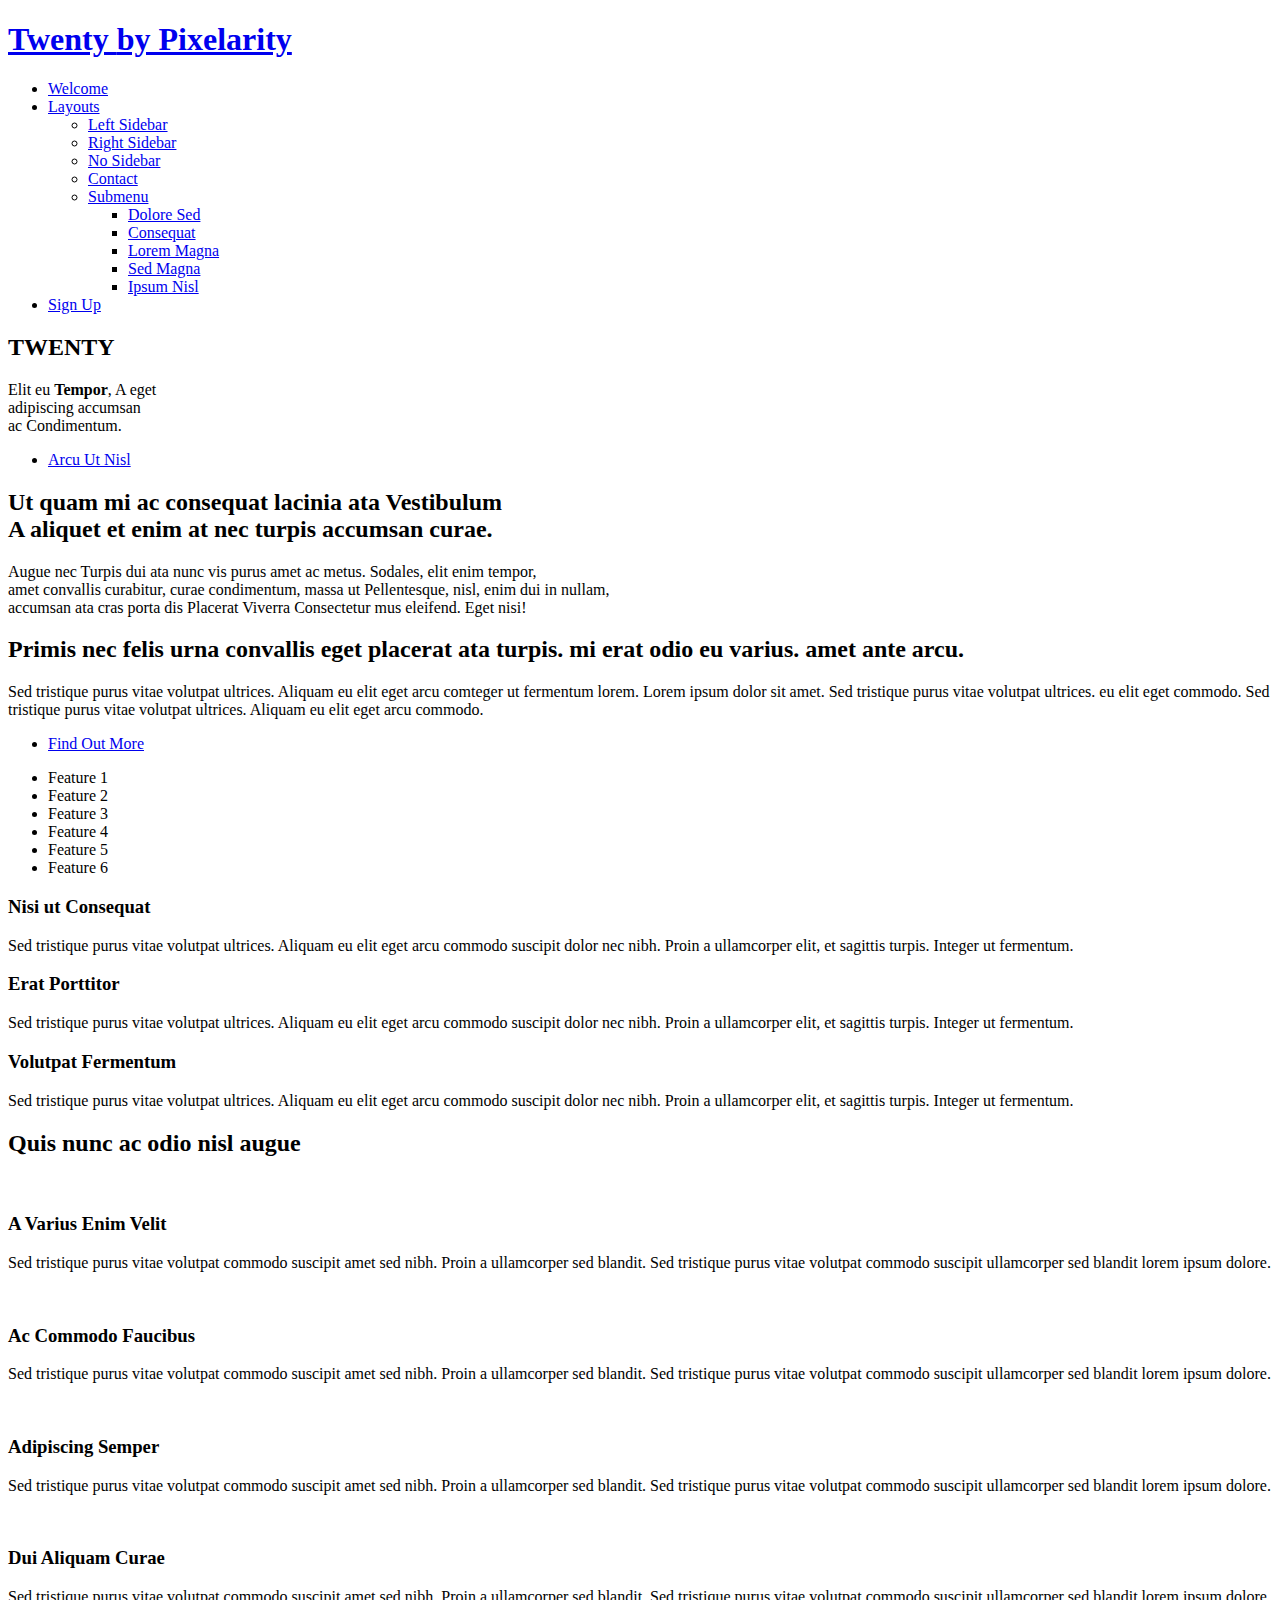
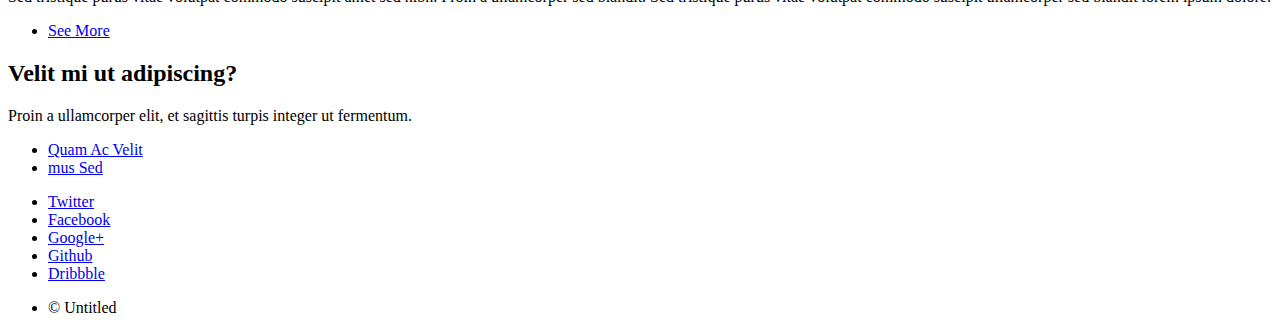
==== index.html @ 567b7836 "added base html pages" ====
<!DOCTYPE HTML>
<!--
	Twenty by Pixelarity
	pixelarity.com @pixelarity
	License: pixelarity.com/license
-->
<html>
	<head>
		<title>Untitled</title>
		<meta charset="utf-8" />
		<meta name="viewport" content="width=device-width, initial-scale=1" />
		<!--[if lte IE 8]><script src="assets/js/ie/html5shiv.js"></script><![endif]-->
		<link rel="stylesheet" href="assets/css/main.css" />
		<!--[if lte IE 8]><link rel="stylesheet" href="assets/css/ie8.css" /><![endif]-->
		<!--[if lte IE 9]><link rel="stylesheet" href="assets/css/ie9.css" /><![endif]-->
	</head>
	<body class="index">
		<div id="page-wrapper">

			<!-- Header -->
				<header id="header" class="alt">
					<h1 id="logo"><a href="index.html">Twenty <span>by Pixelarity</span></a></h1>
					<nav id="nav">
						<ul>
							<li class="current"><a href="index.html">Welcome</a></li>
							<li class="submenu">
								<a href="#">Layouts</a>
								<ul>
									<li><a href="left-sidebar.html">Left Sidebar</a></li>
									<li><a href="right-sidebar.html">Right Sidebar</a></li>
									<li><a href="no-sidebar.html">No Sidebar</a></li>
									<li><a href="contact.html">Contact</a></li>
									<li class="submenu">
										<a href="#">Submenu</a>
										<ul>
											<li><a href="#">Dolore Sed</a></li>
											<li><a href="#">Consequat</a></li>
											<li><a href="#">Lorem Magna</a></li>
											<li><a href="#">Sed Magna</a></li>
											<li><a href="#">Ipsum Nisl</a></li>
										</ul>
									</li>
								</ul>
							</li>
							<li><a href="#" class="button special">Sign Up</a></li>
						</ul>
					</nav>
				</header>

			<!-- Banner -->
				<section id="banner">

					<!--
						".inner" is set up as an inline-block so it automatically expands
						in both directions to fit whatever's inside it. This means it won't
						automatically wrap lines, so be sure to use line breaks where
						appropriate (<br />).
					-->
					<div class="inner">

						<header>
							<h2>TWENTY</h2>
						</header>
						<p>Elit eu <strong>Tempor</strong>, A eget
						<br />
						adipiscing accumsan
						<br />
						ac Condimentum.</p>
						<footer>
							<ul class="buttons vertical">
								<li><a href="#main" class="button fit scrolly">Arcu Ut Nisl</a></li>
							</ul>
						</footer>

					</div>

				</section>

			<!-- Main -->
				<article id="main">

					<header class="special container">
						<span class="icon fa-bar-chart-o"></span>
						<h2>Ut quam mi ac <strong>consequat</strong> lacinia ata Vestibulum
						<br />
						A aliquet et enim at nec turpis accumsan curae.</h2>
						<p>Augue nec Turpis dui ata nunc vis purus amet ac metus. Sodales, elit enim tempor,
						<br />
						amet convallis curabitur, curae condimentum, massa ut Pellentesque,
						nisl, enim dui in nullam,
						<br />
						accumsan ata cras porta dis Placerat Viverra Consectetur mus eleifend. Eget nisi!</p>
					</header>

					<!-- One -->
						<section class="wrapper style2 container special-alt">
							<div class="row 50%">
								<div class="8u 12u(narrower)">

									<header>
										<h2>Primis nec <strong>felis</strong> urna convallis eget placerat ata turpis. mi erat odio eu varius. amet ante arcu.</h2>
									</header>
									<p>Sed tristique purus vitae volutpat ultrices. Aliquam eu elit eget arcu comteger ut fermentum lorem. Lorem ipsum dolor sit amet. Sed tristique purus vitae volutpat ultrices. eu elit eget commodo. Sed tristique purus vitae volutpat ultrices. Aliquam eu elit eget arcu commodo.</p>
									<footer>
										<ul class="buttons">
											<li><a href="#" class="button">Find Out More</a></li>
										</ul>
									</footer>

								</div>
								<div class="4u 12u(narrower) important(narrower)">

									<ul class="featured-icons">
										<li><span class="icon fa-clock-o"><span class="label">Feature 1</span></span></li>
										<li><span class="icon fa-volume-up"><span class="label">Feature 2</span></span></li>
										<li><span class="icon fa-laptop"><span class="label">Feature 3</span></span></li>
										<li><span class="icon fa-inbox"><span class="label">Feature 4</span></span></li>
										<li><span class="icon fa-lock"><span class="label">Feature 5</span></span></li>
										<li><span class="icon fa-cog"><span class="label">Feature 6</span></span></li>
									</ul>

								</div>
							</div>
						</section>

					<!-- Two -->
						<section class="wrapper style1 container special">
							<div class="row">
								<div class="4u 12u(narrower)">

									<section>
										<span class="icon featured fa-check"></span>
										<header>
											<h3>Nisi ut Consequat</h3>
										</header>
										<p>Sed tristique purus vitae volutpat ultrices. Aliquam eu elit eget arcu commodo suscipit dolor nec nibh. Proin a ullamcorper elit, et sagittis turpis. Integer ut fermentum.</p>
									</section>

								</div>
								<div class="4u 12u(narrower)">

									<section>
										<span class="icon featured fa-check"></span>
										<header>
											<h3>Erat Porttitor</h3>
										</header>
										<p>Sed tristique purus vitae volutpat ultrices. Aliquam eu elit eget arcu commodo suscipit dolor nec nibh. Proin a ullamcorper elit, et sagittis turpis. Integer ut fermentum.</p>
									</section>

								</div>
								<div class="4u 12u(narrower)">

									<section>
										<span class="icon featured fa-check"></span>
										<header>
											<h3>Volutpat Fermentum</h3>
										</header>
										<p>Sed tristique purus vitae volutpat ultrices. Aliquam eu elit eget arcu commodo suscipit dolor nec nibh. Proin a ullamcorper elit, et sagittis turpis. Integer ut fermentum.</p>
									</section>

								</div>
							</div>
						</section>

					<!-- Three -->
						<section class="wrapper style3 container special">

							<header class="major">
								<h2>Quis nunc ac odio <strong>nisl augue</strong></h2>
							</header>

							<div class="row">
								<div class="6u 12u(narrower)">

									<section>
										<a href="#" class="image featured"><img src="images/pic01.jpg" alt="" /></a>
										<header>
											<h3>A Varius Enim Velit</h3>
										</header>
										<p>Sed tristique purus vitae volutpat commodo suscipit amet sed nibh. Proin a ullamcorper sed blandit. Sed tristique purus vitae volutpat commodo suscipit ullamcorper sed blandit lorem ipsum dolore.</p>
									</section>

								</div>
								<div class="6u 12u(narrower)">

									<section>
										<a href="#" class="image featured"><img src="images/pic02.jpg" alt="" /></a>
										<header>
											<h3>Ac Commodo Faucibus</h3>
										</header>
										<p>Sed tristique purus vitae volutpat commodo suscipit amet sed nibh. Proin a ullamcorper sed blandit. Sed tristique purus vitae volutpat commodo suscipit ullamcorper sed blandit lorem ipsum dolore.</p>
									</section>

								</div>
							</div>
							<div class="row">
								<div class="6u 12u(narrower)">

									<section>
										<a href="#" class="image featured"><img src="images/pic03.jpg" alt="" /></a>
										<header>
											<h3>Adipiscing Semper</h3>
										</header>
										<p>Sed tristique purus vitae volutpat commodo suscipit amet sed nibh. Proin a ullamcorper sed blandit. Sed tristique purus vitae volutpat commodo suscipit ullamcorper sed blandit lorem ipsum dolore.</p>
									</section>

								</div>
								<div class="6u 12u(narrower)">

									<section>
										<a href="#" class="image featured"><img src="images/pic04.jpg" alt="" /></a>
										<header>
											<h3>Dui Aliquam Curae</h3>
										</header>
										<p>Sed tristique purus vitae volutpat commodo suscipit amet sed nibh. Proin a ullamcorper sed blandit. Sed tristique purus vitae volutpat commodo suscipit ullamcorper sed blandit lorem ipsum dolore.</p>
									</section>

								</div>
							</div>

							<footer class="major">
								<ul class="buttons">
									<li><a href="#" class="button">See More</a></li>
								</ul>
							</footer>

						</section>

				</article>

			<!-- CTA -->
				<section id="cta">

					<header>
						<h2>Velit mi ut adipiscing?</h2>
						<p>Proin a ullamcorper elit, et sagittis turpis integer ut fermentum.</p>
					</header>
					<footer>
						<ul class="buttons">
							<li><a href="#" class="button special">Quam Ac Velit</a></li>
							<li><a href="#" class="button">mus Sed</a></li>
						</ul>
					</footer>

				</section>

			<!-- Footer -->
				<footer id="footer">

					<ul class="icons">
						<li><a href="#" class="icon circle fa-twitter"><span class="label">Twitter</span></a></li>
						<li><a href="#" class="icon circle fa-facebook"><span class="label">Facebook</span></a></li>
						<li><a href="#" class="icon circle fa-google-plus"><span class="label">Google+</span></a></li>
						<li><a href="#" class="icon circle fa-github"><span class="label">Github</span></a></li>
						<li><a href="#" class="icon circle fa-dribbble"><span class="label">Dribbble</span></a></li>
					</ul>

					<ul class="copyright">
						<li>&copy; Untitled</li>
					</ul>

				</footer>

		</div>

		<!-- Scripts -->
			<script src="assets/js/jquery.min.js"></script>
			<script src="assets/js/jquery.dropotron.min.js"></script>
			<script src="assets/js/jquery.scrolly.min.js"></script>
			<script src="assets/js/jquery.scrollgress.min.js"></script>
			<script src="assets/js/skel.min.js"></script>
			<script src="assets/js/util.js"></script>
			<!--[if lte IE 8]><script src="assets/js/ie/respond.min.js"></script><![endif]-->
			<script src="assets/js/main.js"></script>

	</body>
</html>
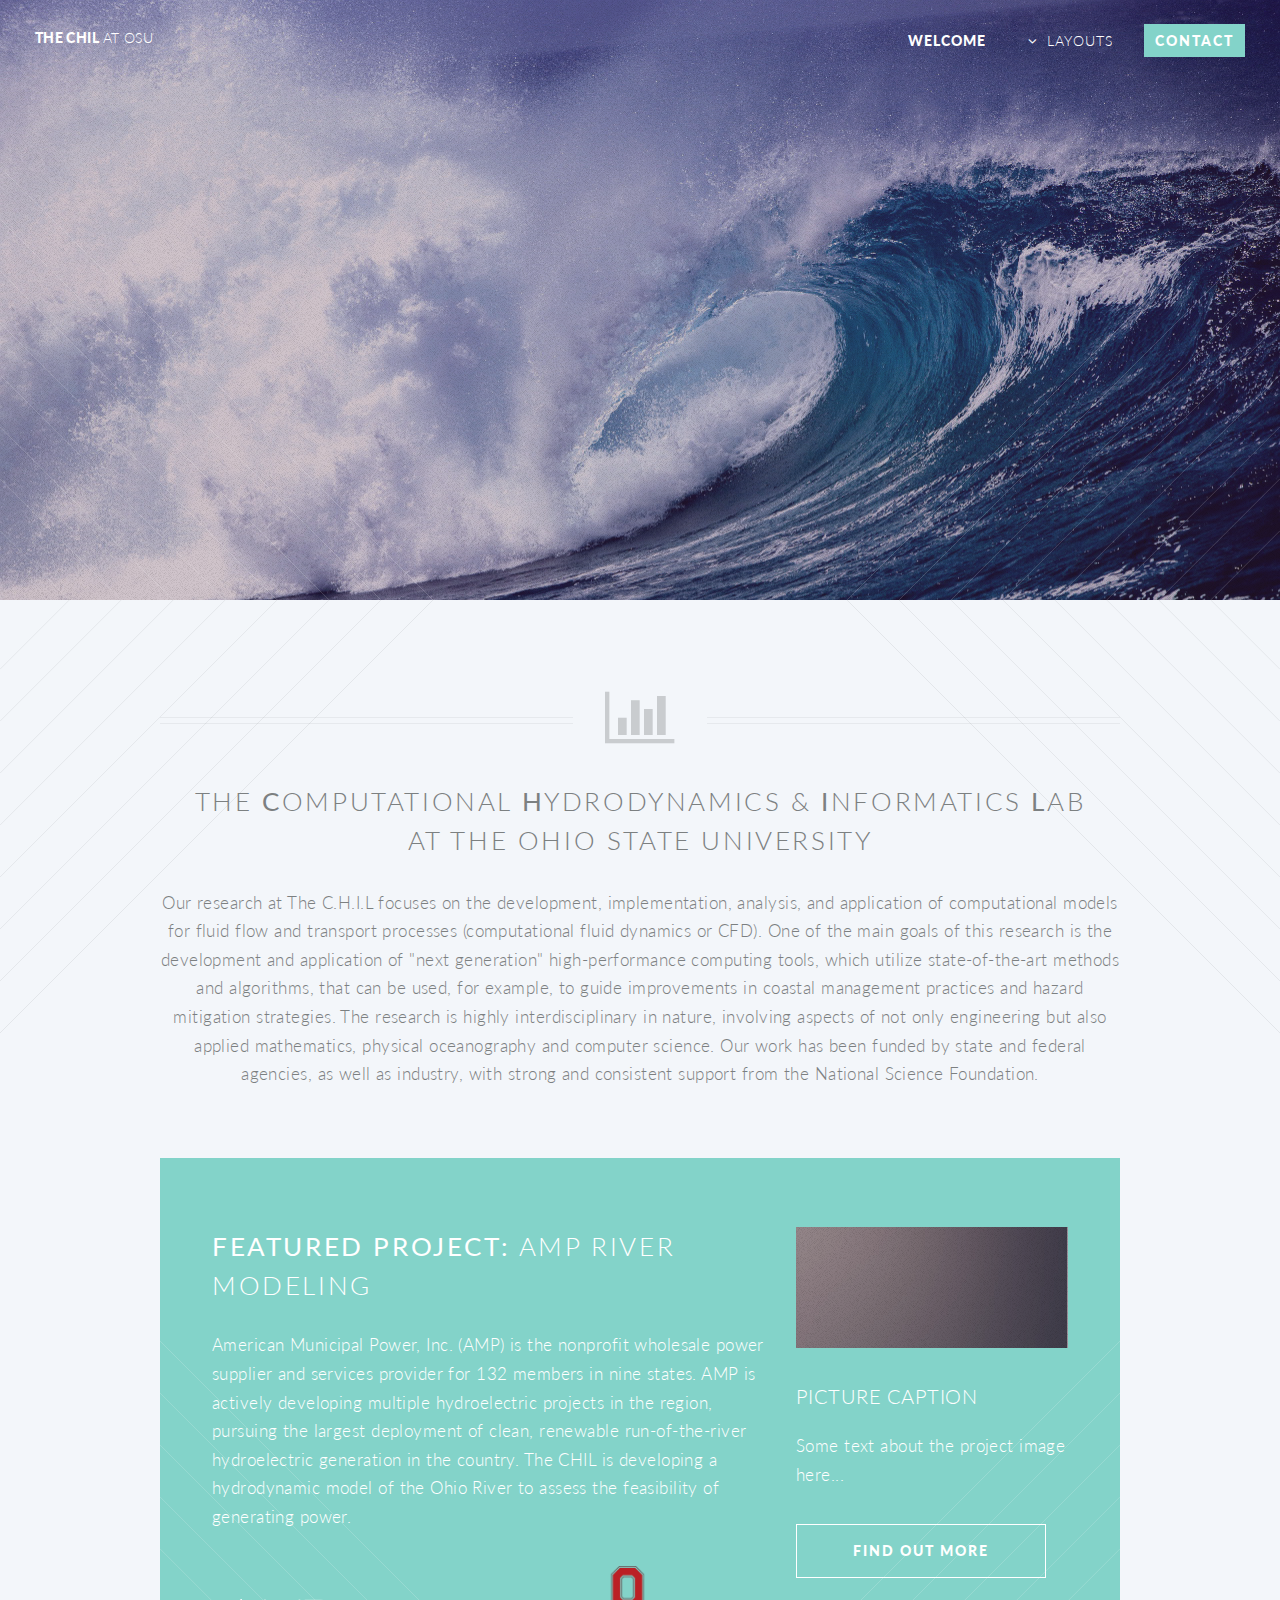
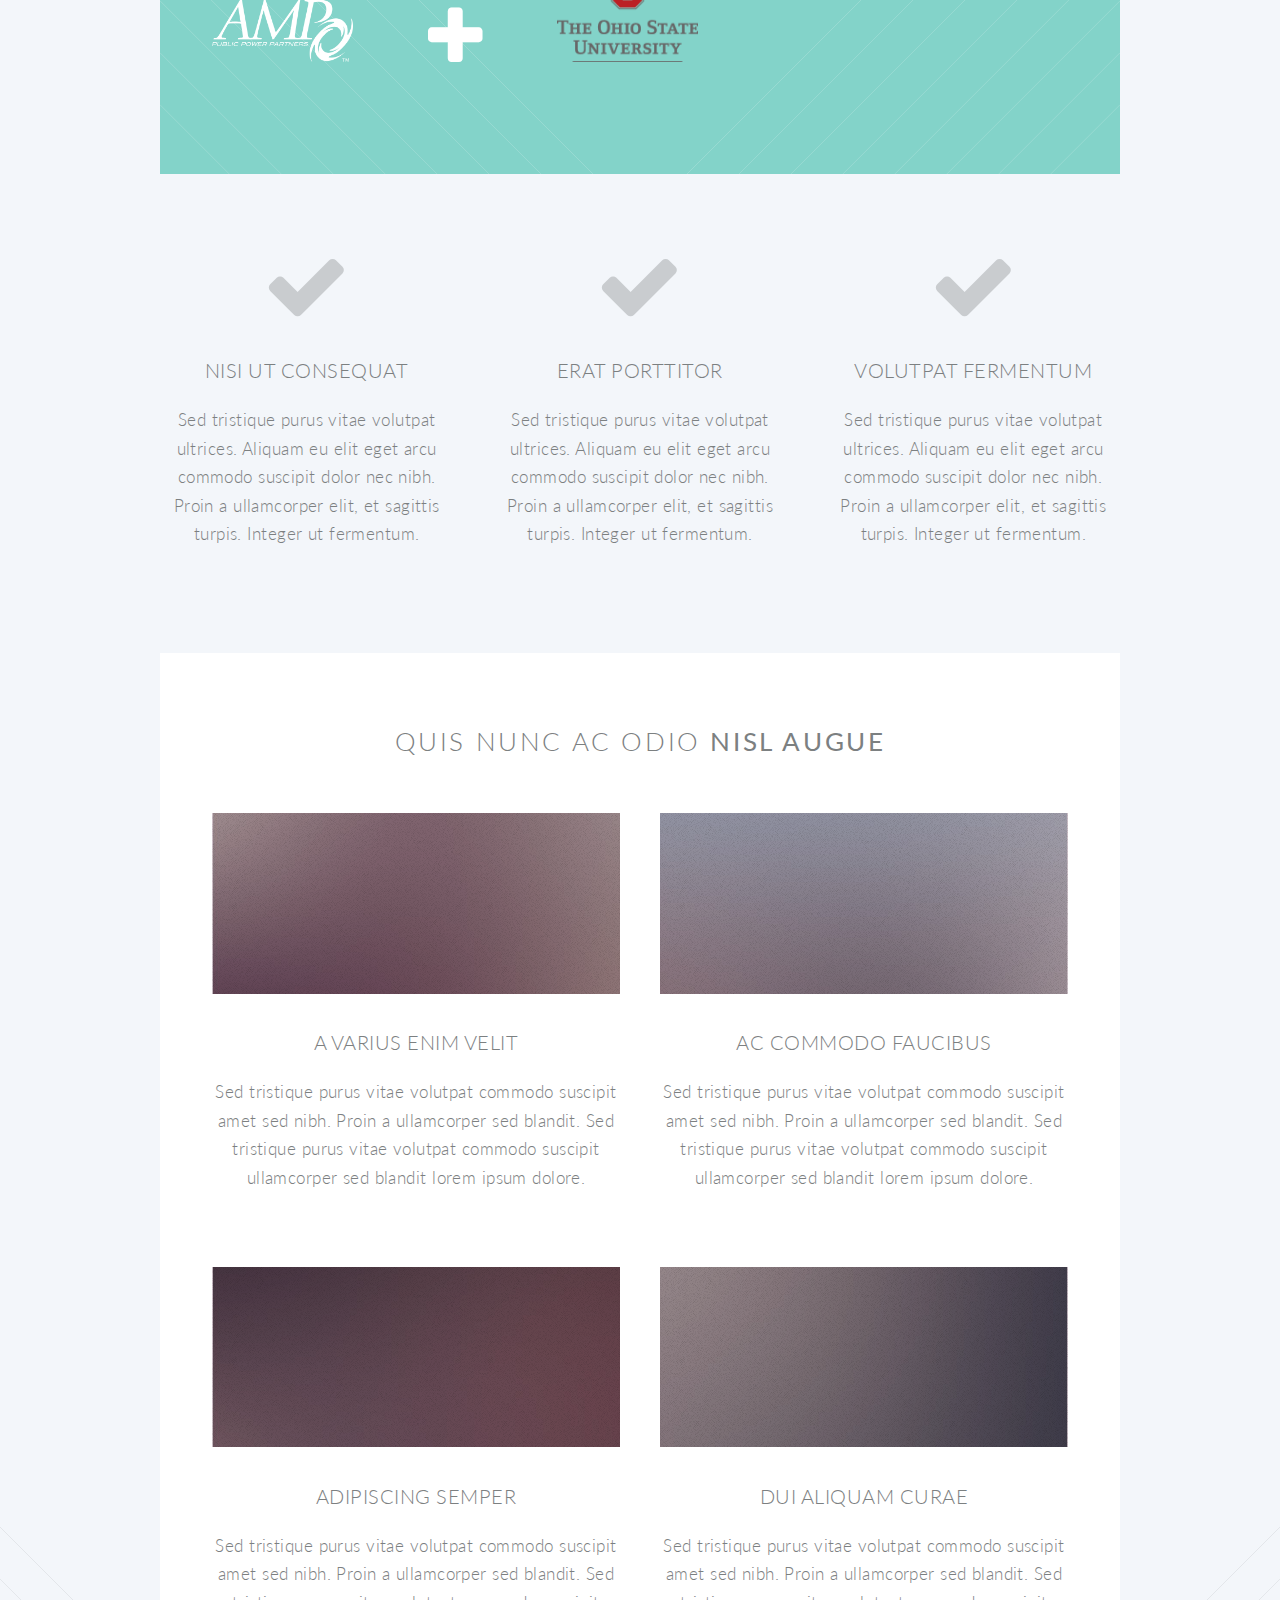
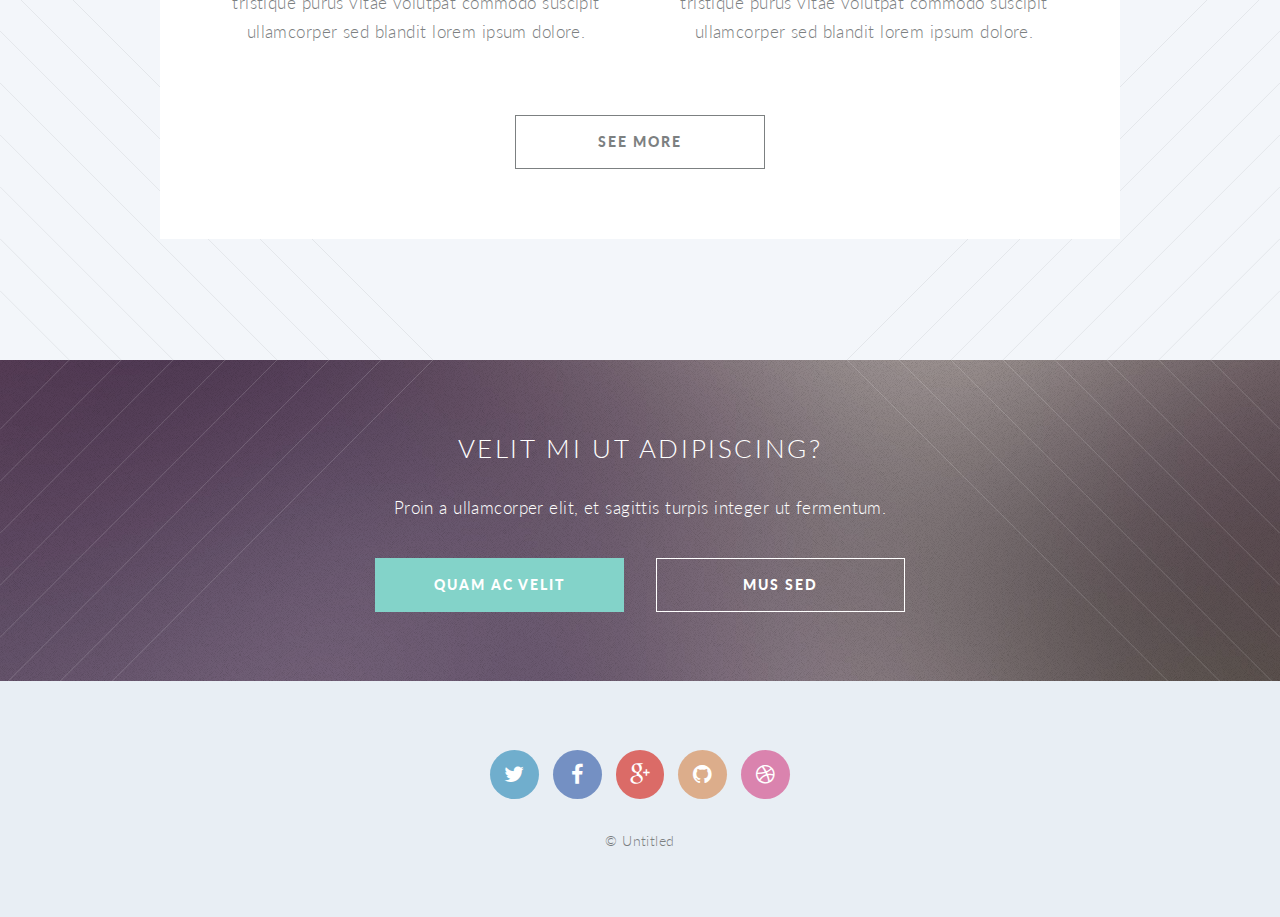
==== commit 1f961d37: "added content" ====
--- a/index.html
+++ b/index.html
@@ -1,4 +1,4 @@
-<!DOCTYPE HTML>
+﻿<!DOCTYPE HTML>
 <!--
 	Twenty by Pixelarity
 	pixelarity.com @pixelarity
@@ -19,7 +19,7 @@
 
 			<!-- Header -->
 				<header id="header" class="alt">
-					<h1 id="logo"><a href="index.html">Twenty <span>by Pixelarity</span></a></h1>
+					<h1 id="logo"><a href="index.html">The CHIL <span>at OSU</span></a></h1>
 					<nav id="nav">
 						<ul>
 							<li class="current"><a href="index.html">Welcome</a></li>
@@ -42,7 +42,7 @@
 									</li>
 								</ul>
 							</li>
-							<li><a href="#" class="button special">Sign Up</a></li>
+							<li><a href="#" class="button special">Contact</a></li>
 						</ul>
 					</nav>
 				</header>
@@ -59,16 +59,16 @@
 					<div class="inner">
 
 						<header>
-							<h2>TWENTY</h2>
+							<h2>THE CHIL</h2>
 						</header>
-						<p>Elit eu <strong>Tempor</strong>, A eget
-						<br />
-						adipiscing accumsan
-						<br />
-						ac Condimentum.</p>
+                        <p>
+                            Welcome to the<br />
+                            <strong>C</strong>omputational <strong>H</strong>ydrodynamics<br /> 
+                            & <strong>I</strong>nformatics <strong>L</strong>ab Website<br />
+                        </p>
 						<footer>
 							<ul class="buttons vertical">
-								<li><a href="#main" class="button fit scrolly">Arcu Ut Nisl</a></li>
+								<li><a href="#main" class="button fit scrolly">Learn More</a></li>
 							</ul>
 						</footer>
 
@@ -81,15 +81,22 @@
 
 					<header class="special container">
 						<span class="icon fa-bar-chart-o"></span>
-						<h2>Ut quam mi ac <strong>consequat</strong> lacinia ata Vestibulum
-						<br />
-						A aliquet et enim at nec turpis accumsan curae.</h2>
-						<p>Augue nec Turpis dui ata nunc vis purus amet ac metus. Sodales, elit enim tempor,
-						<br />
-						amet convallis curabitur, curae condimentum, massa ut Pellentesque,
-						nisl, enim dui in nullam,
-						<br />
-						accumsan ata cras porta dis Placerat Viverra Consectetur mus eleifend. Eget nisi!</p>
+						<h2>The <strong>C</strong>omputational <strong>H</strong>ydrodynamics & 
+                        <strong>I</strong>nformatics <strong>L</strong>ab 
+                        <br />at The Ohio State University</h2>
+                        <br />
+						<p>Our research at The C.H.I.L focuses on the development, 
+                        implementation, analysis, and application of computational models 
+                        for fluid flow and transport processes (computational fluid dynamics 
+                        or CFD). One of the main goals of this research is the development
+                         and application of "next generation" high-performance computing tools, 
+                        which utilize state-of-the-art methods and algorithms, that can be used, 
+                        for example, to guide improvements in coastal management practices and 
+                        hazard mitigation strategies. The research is highly interdisciplinary 
+                        in nature, involving aspects of not only engineering but also applied
+                         mathematics, physical oceanography and computer science.  Our work 
+                        has been funded by state and federal agencies, as well as industry, 
+                        with strong and consistent support from the National Science Foundation.</p>
 					</header>
 
 					<!-- One -->
@@ -98,27 +105,31 @@
 								<div class="8u 12u(narrower)">
 
 									<header>
-										<h2>Primis nec <strong>felis</strong> urna convallis eget placerat ata turpis. mi erat odio eu varius. amet ante arcu.</h2>
+                                        <h2><strong>Featured Project:</strong> AMP River Modeling</h2> 
+                                        <p>
+                                            American Municipal Power, Inc. (AMP)
+                                            is the nonprofit wholesale power supplier and services provider for 132 members
+                                            in nine states. AMP is actively developing 
+                                            multiple hydroelectric projects in the region, pursuing the largest deployment 
+                                            of clean, renewable run-of-the-river hydroelectric generation in the country. The CHIL is 
+                                            developing a hydrodynamic model of the Ohio River to assess the feasibility of
+                                            generating power.
+                                        </p>
 									</header>
-									<p>Sed tristique purus vitae volutpat ultrices. Aliquam eu elit eget arcu comteger ut fermentum lorem. Lorem ipsum dolor sit amet. Sed tristique purus vitae volutpat ultrices. eu elit eget commodo. Sed tristique purus vitae volutpat ultrices. Aliquam eu elit eget arcu commodo.</p>
-									<footer>
-										<ul class="buttons">
-											<li><a href="#" class="button">Find Out More</a></li>
-										</ul>
-									</footer>
-
+									<p>   
+                                        <img src="images/amp-logo.png" class="image featured-icons" style="width:25%" />  
+                                        <span class="icon fa-plus featured-icons" style="font-size:4em; width:1.25em; padding: 1em;" ></span>
+                                        <img src="images/osu-banner-logo.png" class="image featured-icons" style="width:25%" />                                                                  
+                                    </p>
 								</div>
 								<div class="4u 12u(narrower) important(narrower)">
-
-									<ul class="featured-icons">
-										<li><span class="icon fa-clock-o"><span class="label">Feature 1</span></span></li>
-										<li><span class="icon fa-volume-up"><span class="label">Feature 2</span></span></li>
-										<li><span class="icon fa-laptop"><span class="label">Feature 3</span></span></li>
-										<li><span class="icon fa-inbox"><span class="label">Feature 4</span></span></li>
-										<li><span class="icon fa-lock"><span class="label">Feature 5</span></span></li>
-										<li><span class="icon fa-cog"><span class="label">Feature 6</span></span></li>
-									</ul>
-
+                                    <a href="#" class="image featured"><img src="images/pic04.jpg" alt="" /></a>
+                                    <h3>Picture Caption</h3>
+                                    <p>Some text about the project image here...</p>  
+                                    
+                                    <ul class="buttons">
+                                        <li><a href="#" class="button">Find Out More</a></li>
+                                    </ul>                                
 								</div>
 							</div>
 						</section>
--- a/assets/css/main.css
+++ b/assets/css/main.css
@@ -0,0 +1,3196 @@
+@import url("font-awesome.min.css");
+@import url("http://fonts.googleapis.com/css?family=Lato:300,400,900");
+
+/*
+	Twenty by Pixelarity
+	pixelarity.com @pixelarity
+	License: pixelarity.com/license
+*/
+
+/* Reset */
+
+	html, body, div, span, applet, object, iframe, h1, h2, h3, h4, h5, h6, p, blockquote, pre, a, abbr, acronym, address, big, cite, code, del, dfn, em, img, ins, kbd, q, s, samp, small, strike, strong, sub, sup, tt, var, b, u, i, center, dl, dt, dd, ol, ul, li, fieldset, form, label, legend, table, caption, tbody, tfoot, thead, tr, th, td, article, aside, canvas, details, embed, figure, figcaption, footer, header, hgroup, menu, nav, output, ruby, section, summary, time, mark, audio, video {
+		margin: 0;
+		padding: 0;
+		border: 0;
+		font-size: 100%;
+		font: inherit;
+		vertical-align: baseline;
+	}
+
+	article, aside, details, figcaption, figure, footer, header, hgroup, menu, nav, section {
+		display: block;
+	}
+
+	body {
+		line-height: 1;
+	}
+
+	ol, ul {
+		list-style: none;
+	}
+
+	blockquote, q {
+		quotes: none;
+	}
+
+	blockquote:before, blockquote:after, q:before, q:after {
+		content: '';
+		content: none;
+	}
+
+	table {
+		border-collapse: collapse;
+		border-spacing: 0;
+	}
+
+	body {
+		-webkit-text-size-adjust: none;
+	}
+
+/* Box Model */
+
+	*, *:before, *:after {
+		-moz-box-sizing: border-box;
+		-webkit-box-sizing: border-box;
+		box-sizing: border-box;
+	}
+
+/* Containers */
+
+	.container {
+		margin-left: auto;
+		margin-right: auto;
+	}
+
+	.container.\31 25\25 {
+		width: 100%;
+		max-width: 1750px;
+		min-width: 1400px;
+	}
+
+	.container.\37 5\25 {
+		width: 1050px;
+	}
+
+	.container.\35 0\25 {
+		width: 700px;
+	}
+
+	.container.\32 5\25 {
+		width: 350px;
+	}
+
+	.container {
+		width: 1400px;
+	}
+
+	@media screen and (max-width: 1680px) {
+
+		.container.\31 25\25 {
+			width: 100%;
+			max-width: 1500px;
+			min-width: 1200px;
+		}
+
+		.container.\37 5\25 {
+			width: 900px;
+		}
+
+		.container.\35 0\25 {
+			width: 600px;
+		}
+
+		.container.\32 5\25 {
+			width: 300px;
+		}
+
+		.container {
+			width: 1200px;
+		}
+
+	}
+
+	@media screen and (max-width: 1280px) {
+
+		.container.\31 25\25 {
+			width: 100%;
+			max-width: 1200px;
+			min-width: 960px;
+		}
+
+		.container.\37 5\25 {
+			width: 720px;
+		}
+
+		.container.\35 0\25 {
+			width: 480px;
+		}
+
+		.container.\32 5\25 {
+			width: 240px;
+		}
+
+		.container {
+			width: 960px;
+		}
+
+	}
+
+	@media screen and (max-width: 980px) {
+
+		.container.\31 25\25 {
+			width: 100%;
+			max-width: 118.75%;
+			min-width: 95%;
+		}
+
+		.container.\37 5\25 {
+			width: 71.25%;
+		}
+
+		.container.\35 0\25 {
+			width: 47.5%;
+		}
+
+		.container.\32 5\25 {
+			width: 23.75%;
+		}
+
+		.container {
+			width: 95%;
+		}
+
+	}
+
+	@media screen and (max-width: 840px) {
+
+		.container.\31 25\25 {
+			width: 100%;
+			max-width: 118.75%;
+			min-width: 95%;
+		}
+
+		.container.\37 5\25 {
+			width: 71.25%;
+		}
+
+		.container.\35 0\25 {
+			width: 47.5%;
+		}
+
+		.container.\32 5\25 {
+			width: 23.75%;
+		}
+
+		.container {
+			width: 95% !important;
+		}
+
+	}
+
+	@media screen and (max-width: 736px) {
+
+		.container.\31 25\25 {
+			width: 100%;
+			max-width: 125%;
+			min-width: 100%;
+		}
+
+		.container.\37 5\25 {
+			width: 75%;
+		}
+
+		.container.\35 0\25 {
+			width: 50%;
+		}
+
+		.container.\32 5\25 {
+			width: 25%;
+		}
+
+		.container {
+			width: 100% !important;
+		}
+
+	}
+
+/* Grid */
+
+	.row {
+		border-bottom: solid 1px transparent;
+		-moz-box-sizing: border-box;
+		-webkit-box-sizing: border-box;
+		box-sizing: border-box;
+	}
+
+	.row > * {
+		float: left;
+		-moz-box-sizing: border-box;
+		-webkit-box-sizing: border-box;
+		box-sizing: border-box;
+	}
+
+	.row:after, .row:before {
+		content: '';
+		display: block;
+		clear: both;
+		height: 0;
+	}
+
+	.row.uniform > * > :first-child {
+		margin-top: 0;
+	}
+
+	.row.uniform > * > :last-child {
+		margin-bottom: 0;
+	}
+
+	.row.\30 \25 > * {
+		padding: 0px 0 0 0px;
+	}
+
+	.row.\30 \25 {
+		margin: 0px 0 -1px 0px;
+	}
+
+	.row.uniform.\30 \25 > * {
+		padding: 0px 0 0 0px;
+	}
+
+	.row.uniform.\30 \25 {
+		margin: 0px 0 -1px 0px;
+	}
+
+	.row > * {
+		padding: 50px 0 0 50px;
+	}
+
+	.row {
+		margin: -50px 0 -1px -50px;
+	}
+
+	.row.uniform > * {
+		padding: 50px 0 0 50px;
+	}
+
+	.row.uniform {
+		margin: -50px 0 -1px -50px;
+	}
+
+	.row.\32 00\25 > * {
+		padding: 100px 0 0 100px;
+	}
+
+	.row.\32 00\25 {
+		margin: -100px 0 -1px -100px;
+	}
+
+	.row.uniform.\32 00\25 > * {
+		padding: 100px 0 0 100px;
+	}
+
+	.row.uniform.\32 00\25 {
+		margin: -100px 0 -1px -100px;
+	}
+
+	.row.\31 50\25 > * {
+		padding: 75px 0 0 75px;
+	}
+
+	.row.\31 50\25 {
+		margin: -75px 0 -1px -75px;
+	}
+
+	.row.uniform.\31 50\25 > * {
+		padding: 75px 0 0 75px;
+	}
+
+	.row.uniform.\31 50\25 {
+		margin: -75px 0 -1px -75px;
+	}
+
+	.row.\35 0\25 > * {
+		padding: 25px 0 0 25px;
+	}
+
+	.row.\35 0\25 {
+		margin: -25px 0 -1px -25px;
+	}
+
+	.row.uniform.\35 0\25 > * {
+		padding: 25px 0 0 25px;
+	}
+
+	.row.uniform.\35 0\25 {
+		margin: -25px 0 -1px -25px;
+	}
+
+	.row.\32 5\25 > * {
+		padding: 12.5px 0 0 12.5px;
+	}
+
+	.row.\32 5\25 {
+		margin: -12.5px 0 -1px -12.5px;
+	}
+
+	.row.uniform.\32 5\25 > * {
+		padding: 12.5px 0 0 12.5px;
+	}
+
+	.row.uniform.\32 5\25 {
+		margin: -12.5px 0 -1px -12.5px;
+	}
+
+	.\31 2u, .\31 2u\24 {
+		width: 100%;
+		clear: none;
+		margin-left: 0;
+	}
+
+	.\31 1u, .\31 1u\24 {
+		width: 91.6666666667%;
+		clear: none;
+		margin-left: 0;
+	}
+
+	.\31 0u, .\31 0u\24 {
+		width: 83.3333333333%;
+		clear: none;
+		margin-left: 0;
+	}
+
+	.\39 u, .\39 u\24 {
+		width: 75%;
+		clear: none;
+		margin-left: 0;
+	}
+
+	.\38 u, .\38 u\24 {
+		width: 66.6666666667%;
+		clear: none;
+		margin-left: 0;
+	}
+
+	.\37 u, .\37 u\24 {
+		width: 58.3333333333%;
+		clear: none;
+		margin-left: 0;
+	}
+
+	.\36 u, .\36 u\24 {
+		width: 50%;
+		clear: none;
+		margin-left: 0;
+	}
+
+	.\35 u, .\35 u\24 {
+		width: 41.6666666667%;
+		clear: none;
+		margin-left: 0;
+	}
+
+	.\34 u, .\34 u\24 {
+		width: 33.3333333333%;
+		clear: none;
+		margin-left: 0;
+	}
+
+	.\33 u, .\33 u\24 {
+		width: 25%;
+		clear: none;
+		margin-left: 0;
+	}
+
+	.\32 u, .\32 u\24 {
+		width: 16.6666666667%;
+		clear: none;
+		margin-left: 0;
+	}
+
+	.\31 u, .\31 u\24 {
+		width: 8.3333333333%;
+		clear: none;
+		margin-left: 0;
+	}
+
+	.\31 2u\24 + *,
+	.\31 1u\24 + *,
+	.\31 0u\24 + *,
+	.\39 u\24 + *,
+	.\38 u\24 + *,
+	.\37 u\24 + *,
+	.\36 u\24 + *,
+	.\35 u\24 + *,
+	.\34 u\24 + *,
+	.\33 u\24 + *,
+	.\32 u\24 + *,
+	.\31 u\24 + * {
+		clear: left;
+	}
+
+	.\-11u {
+		margin-left: 91.66667%;
+	}
+
+	.\-10u {
+		margin-left: 83.33333%;
+	}
+
+	.\-9u {
+		margin-left: 75%;
+	}
+
+	.\-8u {
+		margin-left: 66.66667%;
+	}
+
+	.\-7u {
+		margin-left: 58.33333%;
+	}
+
+	.\-6u {
+		margin-left: 50%;
+	}
+
+	.\-5u {
+		margin-left: 41.66667%;
+	}
+
+	.\-4u {
+		margin-left: 33.33333%;
+	}
+
+	.\-3u {
+		margin-left: 25%;
+	}
+
+	.\-2u {
+		margin-left: 16.66667%;
+	}
+
+	.\-1u {
+		margin-left: 8.33333%;
+	}
+
+	@media screen and (max-width: 1680px) {
+
+		.row > * {
+			padding: 40px 0 0 40px;
+		}
+
+		.row {
+			margin: -40px 0 -1px -40px;
+		}
+
+		.row.uniform > * {
+			padding: 40px 0 0 40px;
+		}
+
+		.row.uniform {
+			margin: -40px 0 -1px -40px;
+		}
+
+		.row.\32 00\25 > * {
+			padding: 80px 0 0 80px;
+		}
+
+		.row.\32 00\25 {
+			margin: -80px 0 -1px -80px;
+		}
+
+		.row.uniform.\32 00\25 > * {
+			padding: 80px 0 0 80px;
+		}
+
+		.row.uniform.\32 00\25 {
+			margin: -80px 0 -1px -80px;
+		}
+
+		.row.\31 50\25 > * {
+			padding: 60px 0 0 60px;
+		}
+
+		.row.\31 50\25 {
+			margin: -60px 0 -1px -60px;
+		}
+
+		.row.uniform.\31 50\25 > * {
+			padding: 60px 0 0 60px;
+		}
+
+		.row.uniform.\31 50\25 {
+			margin: -60px 0 -1px -60px;
+		}
+
+		.row.\35 0\25 > * {
+			padding: 20px 0 0 20px;
+		}
+
+		.row.\35 0\25 {
+			margin: -20px 0 -1px -20px;
+		}
+
+		.row.uniform.\35 0\25 > * {
+			padding: 20px 0 0 20px;
+		}
+
+		.row.uniform.\35 0\25 {
+			margin: -20px 0 -1px -20px;
+		}
+
+		.row.\32 5\25 > * {
+			padding: 10px 0 0 10px;
+		}
+
+		.row.\32 5\25 {
+			margin: -10px 0 -1px -10px;
+		}
+
+		.row.uniform.\32 5\25 > * {
+			padding: 10px 0 0 10px;
+		}
+
+		.row.uniform.\32 5\25 {
+			margin: -10px 0 -1px -10px;
+		}
+
+		.\31 2u\28wide\29, .\31 2u\24\28wide\29 {
+			width: 100%;
+			clear: none;
+			margin-left: 0;
+		}
+
+		.\31 1u\28wide\29, .\31 1u\24\28wide\29 {
+			width: 91.6666666667%;
+			clear: none;
+			margin-left: 0;
+		}
+
+		.\31 0u\28wide\29, .\31 0u\24\28wide\29 {
+			width: 83.3333333333%;
+			clear: none;
+			margin-left: 0;
+		}
+
+		.\39 u\28wide\29, .\39 u\24\28wide\29 {
+			width: 75%;
+			clear: none;
+			margin-left: 0;
+		}
+
+		.\38 u\28wide\29, .\38 u\24\28wide\29 {
+			width: 66.6666666667%;
+			clear: none;
+			margin-left: 0;
+		}
+
+		.\37 u\28wide\29, .\37 u\24\28wide\29 {
+			width: 58.3333333333%;
+			clear: none;
+			margin-left: 0;
+		}
+
+		.\36 u\28wide\29, .\36 u\24\28wide\29 {
+			width: 50%;
+			clear: none;
+			margin-left: 0;
+		}
+
+		.\35 u\28wide\29, .\35 u\24\28wide\29 {
+			width: 41.6666666667%;
+			clear: none;
+			margin-left: 0;
+		}
+
+		.\34 u\28wide\29, .\34 u\24\28wide\29 {
+			width: 33.3333333333%;
+			clear: none;
+			margin-left: 0;
+		}
+
+		.\33 u\28wide\29, .\33 u\24\28wide\29 {
+			width: 25%;
+			clear: none;
+			margin-left: 0;
+		}
+
+		.\32 u\28wide\29, .\32 u\24\28wide\29 {
+			width: 16.6666666667%;
+			clear: none;
+			margin-left: 0;
+		}
+
+		.\31 u\28wide\29, .\31 u\24\28wide\29 {
+			width: 8.3333333333%;
+			clear: none;
+			margin-left: 0;
+		}
+
+		.\31 2u\24\28wide\29 + *,
+		.\31 1u\24\28wide\29 + *,
+		.\31 0u\24\28wide\29 + *,
+		.\39 u\24\28wide\29 + *,
+		.\38 u\24\28wide\29 + *,
+		.\37 u\24\28wide\29 + *,
+		.\36 u\24\28wide\29 + *,
+		.\35 u\24\28wide\29 + *,
+		.\34 u\24\28wide\29 + *,
+		.\33 u\24\28wide\29 + *,
+		.\32 u\24\28wide\29 + *,
+		.\31 u\24\28wide\29 + * {
+			clear: left;
+		}
+
+		.\-11u\28wide\29 {
+			margin-left: 91.66667%;
+		}
+
+		.\-10u\28wide\29 {
+			margin-left: 83.33333%;
+		}
+
+		.\-9u\28wide\29 {
+			margin-left: 75%;
+		}
+
+		.\-8u\28wide\29 {
+			margin-left: 66.66667%;
+		}
+
+		.\-7u\28wide\29 {
+			margin-left: 58.33333%;
+		}
+
+		.\-6u\28wide\29 {
+			margin-left: 50%;
+		}
+
+		.\-5u\28wide\29 {
+			margin-left: 41.66667%;
+		}
+
+		.\-4u\28wide\29 {
+			margin-left: 33.33333%;
+		}
+
+		.\-3u\28wide\29 {
+			margin-left: 25%;
+		}
+
+		.\-2u\28wide\29 {
+			margin-left: 16.66667%;
+		}
+
+		.\-1u\28wide\29 {
+			margin-left: 8.33333%;
+		}
+
+	}
+
+	@media screen and (max-width: 1280px) {
+
+		.row > * {
+			padding: 40px 0 0 40px;
+		}
+
+		.row {
+			margin: -40px 0 -1px -40px;
+		}
+
+		.row.uniform > * {
+			padding: 40px 0 0 40px;
+		}
+
+		.row.uniform {
+			margin: -40px 0 -1px -40px;
+		}
+
+		.row.\32 00\25 > * {
+			padding: 80px 0 0 80px;
+		}
+
+		.row.\32 00\25 {
+			margin: -80px 0 -1px -80px;
+		}
+
+		.row.uniform.\32 00\25 > * {
+			padding: 80px 0 0 80px;
+		}
+
+		.row.uniform.\32 00\25 {
+			margin: -80px 0 -1px -80px;
+		}
+
+		.row.\31 50\25 > * {
+			padding: 60px 0 0 60px;
+		}
+
+		.row.\31 50\25 {
+			margin: -60px 0 -1px -60px;
+		}
+
+		.row.uniform.\31 50\25 > * {
+			padding: 60px 0 0 60px;
+		}
+
+		.row.uniform.\31 50\25 {
+			margin: -60px 0 -1px -60px;
+		}
+
+		.row.\35 0\25 > * {
+			padding: 20px 0 0 20px;
+		}
+
+		.row.\35 0\25 {
+			margin: -20px 0 -1px -20px;
+		}
+
+		.row.uniform.\35 0\25 > * {
+			padding: 20px 0 0 20px;
+		}
+
+		.row.uniform.\35 0\25 {
+			margin: -20px 0 -1px -20px;
+		}
+
+		.row.\32 5\25 > * {
+			padding: 10px 0 0 10px;
+		}
+
+		.row.\32 5\25 {
+			margin: -10px 0 -1px -10px;
+		}
+
+		.row.uniform.\32 5\25 > * {
+			padding: 10px 0 0 10px;
+		}
+
+		.row.uniform.\32 5\25 {
+			margin: -10px 0 -1px -10px;
+		}
+
+		.\31 2u\28normal\29, .\31 2u\24\28normal\29 {
+			width: 100%;
+			clear: none;
+			margin-left: 0;
+		}
+
+		.\31 1u\28normal\29, .\31 1u\24\28normal\29 {
+			width: 91.6666666667%;
+			clear: none;
+			margin-left: 0;
+		}
+
+		.\31 0u\28normal\29, .\31 0u\24\28normal\29 {
+			width: 83.3333333333%;
+			clear: none;
+			margin-left: 0;
+		}
+
+		.\39 u\28normal\29, .\39 u\24\28normal\29 {
+			width: 75%;
+			clear: none;
+			margin-left: 0;
+		}
+
+		.\38 u\28normal\29, .\38 u\24\28normal\29 {
+			width: 66.6666666667%;
+			clear: none;
+			margin-left: 0;
+		}
+
+		.\37 u\28normal\29, .\37 u\24\28normal\29 {
+			width: 58.3333333333%;
+			clear: none;
+			margin-left: 0;
+		}
+
+		.\36 u\28normal\29, .\36 u\24\28normal\29 {
+			width: 50%;
+			clear: none;
+			margin-left: 0;
+		}
+
+		.\35 u\28normal\29, .\35 u\24\28normal\29 {
+			width: 41.6666666667%;
+			clear: none;
+			margin-left: 0;
+		}
+
+		.\34 u\28normal\29, .\34 u\24\28normal\29 {
+			width: 33.3333333333%;
+			clear: none;
+			margin-left: 0;
+		}
+
+		.\33 u\28normal\29, .\33 u\24\28normal\29 {
+			width: 25%;
+			clear: none;
+			margin-left: 0;
+		}
+
+		.\32 u\28normal\29, .\32 u\24\28normal\29 {
+			width: 16.6666666667%;
+			clear: none;
+			margin-left: 0;
+		}
+
+		.\31 u\28normal\29, .\31 u\24\28normal\29 {
+			width: 8.3333333333%;
+			clear: none;
+			margin-left: 0;
+		}
+
+		.\31 2u\24\28normal\29 + *,
+		.\31 1u\24\28normal\29 + *,
+		.\31 0u\24\28normal\29 + *,
+		.\39 u\24\28normal\29 + *,
+		.\38 u\24\28normal\29 + *,
+		.\37 u\24\28normal\29 + *,
+		.\36 u\24\28normal\29 + *,
+		.\35 u\24\28normal\29 + *,
+		.\34 u\24\28normal\29 + *,
+		.\33 u\24\28normal\29 + *,
+		.\32 u\24\28normal\29 + *,
+		.\31 u\24\28normal\29 + * {
+			clear: left;
+		}
+
+		.\-11u\28normal\29 {
+			margin-left: 91.66667%;
+		}
+
+		.\-10u\28normal\29 {
+			margin-left: 83.33333%;
+		}
+
+		.\-9u\28normal\29 {
+			margin-left: 75%;
+		}
+
+		.\-8u\28normal\29 {
+			margin-left: 66.66667%;
+		}
+
+		.\-7u\28normal\29 {
+			margin-left: 58.33333%;
+		}
+
+		.\-6u\28normal\29 {
+			margin-left: 50%;
+		}
+
+		.\-5u\28normal\29 {
+			margin-left: 41.66667%;
+		}
+
+		.\-4u\28normal\29 {
+			margin-left: 33.33333%;
+		}
+
+		.\-3u\28normal\29 {
+			margin-left: 25%;
+		}
+
+		.\-2u\28normal\29 {
+			margin-left: 16.66667%;
+		}
+
+		.\-1u\28normal\29 {
+			margin-left: 8.33333%;
+		}
+
+	}
+
+	@media screen and (max-width: 980px) {
+
+		.row > * {
+			padding: 30px 0 0 30px;
+		}
+
+		.row {
+			margin: -30px 0 -1px -30px;
+		}
+
+		.row.uniform > * {
+			padding: 30px 0 0 30px;
+		}
+
+		.row.uniform {
+			margin: -30px 0 -1px -30px;
+		}
+
+		.row.\32 00\25 > * {
+			padding: 60px 0 0 60px;
+		}
+
+		.row.\32 00\25 {
+			margin: -60px 0 -1px -60px;
+		}
+
+		.row.uniform.\32 00\25 > * {
+			padding: 60px 0 0 60px;
+		}
+
+		.row.uniform.\32 00\25 {
+			margin: -60px 0 -1px -60px;
+		}
+
+		.row.\31 50\25 > * {
+			padding: 45px 0 0 45px;
+		}
+
+		.row.\31 50\25 {
+			margin: -45px 0 -1px -45px;
+		}
+
+		.row.uniform.\31 50\25 > * {
+			padding: 45px 0 0 45px;
+		}
+
+		.row.uniform.\31 50\25 {
+			margin: -45px 0 -1px -45px;
+		}
+
+		.row.\35 0\25 > * {
+			padding: 15px 0 0 15px;
+		}
+
+		.row.\35 0\25 {
+			margin: -15px 0 -1px -15px;
+		}
+
+		.row.uniform.\35 0\25 > * {
+			padding: 15px 0 0 15px;
+		}
+
+		.row.uniform.\35 0\25 {
+			margin: -15px 0 -1px -15px;
+		}
+
+		.row.\32 5\25 > * {
+			padding: 7.5px 0 0 7.5px;
+		}
+
+		.row.\32 5\25 {
+			margin: -7.5px 0 -1px -7.5px;
+		}
+
+		.row.uniform.\32 5\25 > * {
+			padding: 7.5px 0 0 7.5px;
+		}
+
+		.row.uniform.\32 5\25 {
+			margin: -7.5px 0 -1px -7.5px;
+		}
+
+		.\31 2u\28narrow\29, .\31 2u\24\28narrow\29 {
+			width: 100%;
+			clear: none;
+			margin-left: 0;
+		}
+
+		.\31 1u\28narrow\29, .\31 1u\24\28narrow\29 {
+			width: 91.6666666667%;
+			clear: none;
+			margin-left: 0;
+		}
+
+		.\31 0u\28narrow\29, .\31 0u\24\28narrow\29 {
+			width: 83.3333333333%;
+			clear: none;
+			margin-left: 0;
+		}
+
+		.\39 u\28narrow\29, .\39 u\24\28narrow\29 {
+			width: 75%;
+			clear: none;
+			margin-left: 0;
+		}
+
+		.\38 u\28narrow\29, .\38 u\24\28narrow\29 {
+			width: 66.6666666667%;
+			clear: none;
+			margin-left: 0;
+		}
+
+		.\37 u\28narrow\29, .\37 u\24\28narrow\29 {
+			width: 58.3333333333%;
+			clear: none;
+			margin-left: 0;
+		}
+
+		.\36 u\28narrow\29, .\36 u\24\28narrow\29 {
+			width: 50%;
+			clear: none;
+			margin-left: 0;
+		}
+
+		.\35 u\28narrow\29, .\35 u\24\28narrow\29 {
+			width: 41.6666666667%;
+			clear: none;
+			margin-left: 0;
+		}
+
+		.\34 u\28narrow\29, .\34 u\24\28narrow\29 {
+			width: 33.3333333333%;
+			clear: none;
+			margin-left: 0;
+		}
+
+		.\33 u\28narrow\29, .\33 u\24\28narrow\29 {
+			width: 25%;
+			clear: none;
+			margin-left: 0;
+		}
+
+		.\32 u\28narrow\29, .\32 u\24\28narrow\29 {
+			width: 16.6666666667%;
+			clear: none;
+			margin-left: 0;
+		}
+
+		.\31 u\28narrow\29, .\31 u\24\28narrow\29 {
+			width: 8.3333333333%;
+			clear: none;
+			margin-left: 0;
+		}
+
+		.\31 2u\24\28narrow\29 + *,
+		.\31 1u\24\28narrow\29 + *,
+		.\31 0u\24\28narrow\29 + *,
+		.\39 u\24\28narrow\29 + *,
+		.\38 u\24\28narrow\29 + *,
+		.\37 u\24\28narrow\29 + *,
+		.\36 u\24\28narrow\29 + *,
+		.\35 u\24\28narrow\29 + *,
+		.\34 u\24\28narrow\29 + *,
+		.\33 u\24\28narrow\29 + *,
+		.\32 u\24\28narrow\29 + *,
+		.\31 u\24\28narrow\29 + * {
+			clear: left;
+		}
+
+		.\-11u\28narrow\29 {
+			margin-left: 91.66667%;
+		}
+
+		.\-10u\28narrow\29 {
+			margin-left: 83.33333%;
+		}
+
+		.\-9u\28narrow\29 {
+			margin-left: 75%;
+		}
+
+		.\-8u\28narrow\29 {
+			margin-left: 66.66667%;
+		}
+
+		.\-7u\28narrow\29 {
+			margin-left: 58.33333%;
+		}
+
+		.\-6u\28narrow\29 {
+			margin-left: 50%;
+		}
+
+		.\-5u\28narrow\29 {
+			margin-left: 41.66667%;
+		}
+
+		.\-4u\28narrow\29 {
+			margin-left: 33.33333%;
+		}
+
+		.\-3u\28narrow\29 {
+			margin-left: 25%;
+		}
+
+		.\-2u\28narrow\29 {
+			margin-left: 16.66667%;
+		}
+
+		.\-1u\28narrow\29 {
+			margin-left: 8.33333%;
+		}
+
+	}
+
+	@media screen and (max-width: 840px) {
+
+		.row > * {
+			padding: 30px 0 0 30px;
+		}
+
+		.row {
+			margin: -30px 0 -1px -30px;
+		}
+
+		.row.uniform > * {
+			padding: 30px 0 0 30px;
+		}
+
+		.row.uniform {
+			margin: -30px 0 -1px -30px;
+		}
+
+		.row.\32 00\25 > * {
+			padding: 60px 0 0 60px;
+		}
+
+		.row.\32 00\25 {
+			margin: -60px 0 -1px -60px;
+		}
+
+		.row.uniform.\32 00\25 > * {
+			padding: 60px 0 0 60px;
+		}
+
+		.row.uniform.\32 00\25 {
+			margin: -60px 0 -1px -60px;
+		}
+
+		.row.\31 50\25 > * {
+			padding: 45px 0 0 45px;
+		}
+
+		.row.\31 50\25 {
+			margin: -45px 0 -1px -45px;
+		}
+
+		.row.uniform.\31 50\25 > * {
+			padding: 45px 0 0 45px;
+		}
+
+		.row.uniform.\31 50\25 {
+			margin: -45px 0 -1px -45px;
+		}
+
+		.row.\35 0\25 > * {
+			padding: 15px 0 0 15px;
+		}
+
+		.row.\35 0\25 {
+			margin: -15px 0 -1px -15px;
+		}
+
+		.row.uniform.\35 0\25 > * {
+			padding: 15px 0 0 15px;
+		}
+
+		.row.uniform.\35 0\25 {
+			margin: -15px 0 -1px -15px;
+		}
+
+		.row.\32 5\25 > * {
+			padding: 7.5px 0 0 7.5px;
+		}
+
+		.row.\32 5\25 {
+			margin: -7.5px 0 -1px -7.5px;
+		}
+
+		.row.uniform.\32 5\25 > * {
+			padding: 7.5px 0 0 7.5px;
+		}
+
+		.row.uniform.\32 5\25 {
+			margin: -7.5px 0 -1px -7.5px;
+		}
+
+		.\31 2u\28narrower\29, .\31 2u\24\28narrower\29 {
+			width: 100%;
+			clear: none;
+			margin-left: 0;
+		}
+
+		.\31 1u\28narrower\29, .\31 1u\24\28narrower\29 {
+			width: 91.6666666667%;
+			clear: none;
+			margin-left: 0;
+		}
+
+		.\31 0u\28narrower\29, .\31 0u\24\28narrower\29 {
+			width: 83.3333333333%;
+			clear: none;
+			margin-left: 0;
+		}
+
+		.\39 u\28narrower\29, .\39 u\24\28narrower\29 {
+			width: 75%;
+			clear: none;
+			margin-left: 0;
+		}
+
+		.\38 u\28narrower\29, .\38 u\24\28narrower\29 {
+			width: 66.6666666667%;
+			clear: none;
+			margin-left: 0;
+		}
+
+		.\37 u\28narrower\29, .\37 u\24\28narrower\29 {
+			width: 58.3333333333%;
+			clear: none;
+			margin-left: 0;
+		}
+
+		.\36 u\28narrower\29, .\36 u\24\28narrower\29 {
+			width: 50%;
+			clear: none;
+			margin-left: 0;
+		}
+
+		.\35 u\28narrower\29, .\35 u\24\28narrower\29 {
+			width: 41.6666666667%;
+			clear: none;
+			margin-left: 0;
+		}
+
+		.\34 u\28narrower\29, .\34 u\24\28narrower\29 {
+			width: 33.3333333333%;
+			clear: none;
+			margin-left: 0;
+		}
+
+		.\33 u\28narrower\29, .\33 u\24\28narrower\29 {
+			width: 25%;
+			clear: none;
+			margin-left: 0;
+		}
+
+		.\32 u\28narrower\29, .\32 u\24\28narrower\29 {
+			width: 16.6666666667%;
+			clear: none;
+			margin-left: 0;
+		}
+
+		.\31 u\28narrower\29, .\31 u\24\28narrower\29 {
+			width: 8.3333333333%;
+			clear: none;
+			margin-left: 0;
+		}
+
+		.\31 2u\24\28narrower\29 + *,
+		.\31 1u\24\28narrower\29 + *,
+		.\31 0u\24\28narrower\29 + *,
+		.\39 u\24\28narrower\29 + *,
+		.\38 u\24\28narrower\29 + *,
+		.\37 u\24\28narrower\29 + *,
+		.\36 u\24\28narrower\29 + *,
+		.\35 u\24\28narrower\29 + *,
+		.\34 u\24\28narrower\29 + *,
+		.\33 u\24\28narrower\29 + *,
+		.\32 u\24\28narrower\29 + *,
+		.\31 u\24\28narrower\29 + * {
+			clear: left;
+		}
+
+		.\-11u\28narrower\29 {
+			margin-left: 91.66667%;
+		}
+
+		.\-10u\28narrower\29 {
+			margin-left: 83.33333%;
+		}
+
+		.\-9u\28narrower\29 {
+			margin-left: 75%;
+		}
+
+		.\-8u\28narrower\29 {
+			margin-left: 66.66667%;
+		}
+
+		.\-7u\28narrower\29 {
+			margin-left: 58.33333%;
+		}
+
+		.\-6u\28narrower\29 {
+			margin-left: 50%;
+		}
+
+		.\-5u\28narrower\29 {
+			margin-left: 41.66667%;
+		}
+
+		.\-4u\28narrower\29 {
+			margin-left: 33.33333%;
+		}
+
+		.\-3u\28narrower\29 {
+			margin-left: 25%;
+		}
+
+		.\-2u\28narrower\29 {
+			margin-left: 16.66667%;
+		}
+
+		.\-1u\28narrower\29 {
+			margin-left: 8.33333%;
+		}
+
+	}
+
+	@media screen and (max-width: 736px) {
+
+		.row > * {
+			padding: 30px 0 0 30px;
+		}
+
+		.row {
+			margin: -30px 0 -1px -30px;
+		}
+
+		.row.uniform > * {
+			padding: 30px 0 0 30px;
+		}
+
+		.row.uniform {
+			margin: -30px 0 -1px -30px;
+		}
+
+		.row.\32 00\25 > * {
+			padding: 60px 0 0 60px;
+		}
+
+		.row.\32 00\25 {
+			margin: -60px 0 -1px -60px;
+		}
+
+		.row.uniform.\32 00\25 > * {
+			padding: 60px 0 0 60px;
+		}
+
+		.row.uniform.\32 00\25 {
+			margin: -60px 0 -1px -60px;
+		}
+
+		.row.\31 50\25 > * {
+			padding: 45px 0 0 45px;
+		}
+
+		.row.\31 50\25 {
+			margin: -45px 0 -1px -45px;
+		}
+
+		.row.uniform.\31 50\25 > * {
+			padding: 45px 0 0 45px;
+		}
+
+		.row.uniform.\31 50\25 {
+			margin: -45px 0 -1px -45px;
+		}
+
+		.row.\35 0\25 > * {
+			padding: 15px 0 0 15px;
+		}
+
+		.row.\35 0\25 {
+			margin: -15px 0 -1px -15px;
+		}
+
+		.row.uniform.\35 0\25 > * {
+			padding: 15px 0 0 15px;
+		}
+
+		.row.uniform.\35 0\25 {
+			margin: -15px 0 -1px -15px;
+		}
+
+		.row.\32 5\25 > * {
+			padding: 7.5px 0 0 7.5px;
+		}
+
+		.row.\32 5\25 {
+			margin: -7.5px 0 -1px -7.5px;
+		}
+
+		.row.uniform.\32 5\25 > * {
+			padding: 7.5px 0 0 7.5px;
+		}
+
+		.row.uniform.\32 5\25 {
+			margin: -7.5px 0 -1px -7.5px;
+		}
+
+		.\31 2u\28mobile\29, .\31 2u\24\28mobile\29 {
+			width: 100%;
+			clear: none;
+			margin-left: 0;
+		}
+
+		.\31 1u\28mobile\29, .\31 1u\24\28mobile\29 {
+			width: 91.6666666667%;
+			clear: none;
+			margin-left: 0;
+		}
+
+		.\31 0u\28mobile\29, .\31 0u\24\28mobile\29 {
+			width: 83.3333333333%;
+			clear: none;
+			margin-left: 0;
+		}
+
+		.\39 u\28mobile\29, .\39 u\24\28mobile\29 {
+			width: 75%;
+			clear: none;
+			margin-left: 0;
+		}
+
+		.\38 u\28mobile\29, .\38 u\24\28mobile\29 {
+			width: 66.6666666667%;
+			clear: none;
+			margin-left: 0;
+		}
+
+		.\37 u\28mobile\29, .\37 u\24\28mobile\29 {
+			width: 58.3333333333%;
+			clear: none;
+			margin-left: 0;
+		}
+
+		.\36 u\28mobile\29, .\36 u\24\28mobile\29 {
+			width: 50%;
+			clear: none;
+			margin-left: 0;
+		}
+
+		.\35 u\28mobile\29, .\35 u\24\28mobile\29 {
+			width: 41.6666666667%;
+			clear: none;
+			margin-left: 0;
+		}
+
+		.\34 u\28mobile\29, .\34 u\24\28mobile\29 {
+			width: 33.3333333333%;
+			clear: none;
+			margin-left: 0;
+		}
+
+		.\33 u\28mobile\29, .\33 u\24\28mobile\29 {
+			width: 25%;
+			clear: none;
+			margin-left: 0;
+		}
+
+		.\32 u\28mobile\29, .\32 u\24\28mobile\29 {
+			width: 16.6666666667%;
+			clear: none;
+			margin-left: 0;
+		}
+
+		.\31 u\28mobile\29, .\31 u\24\28mobile\29 {
+			width: 8.3333333333%;
+			clear: none;
+			margin-left: 0;
+		}
+
+		.\31 2u\24\28mobile\29 + *,
+		.\31 1u\24\28mobile\29 + *,
+		.\31 0u\24\28mobile\29 + *,
+		.\39 u\24\28mobile\29 + *,
+		.\38 u\24\28mobile\29 + *,
+		.\37 u\24\28mobile\29 + *,
+		.\36 u\24\28mobile\29 + *,
+		.\35 u\24\28mobile\29 + *,
+		.\34 u\24\28mobile\29 + *,
+		.\33 u\24\28mobile\29 + *,
+		.\32 u\24\28mobile\29 + *,
+		.\31 u\24\28mobile\29 + * {
+			clear: left;
+		}
+
+		.\-11u\28mobile\29 {
+			margin-left: 91.66667%;
+		}
+
+		.\-10u\28mobile\29 {
+			margin-left: 83.33333%;
+		}
+
+		.\-9u\28mobile\29 {
+			margin-left: 75%;
+		}
+
+		.\-8u\28mobile\29 {
+			margin-left: 66.66667%;
+		}
+
+		.\-7u\28mobile\29 {
+			margin-left: 58.33333%;
+		}
+
+		.\-6u\28mobile\29 {
+			margin-left: 50%;
+		}
+
+		.\-5u\28mobile\29 {
+			margin-left: 41.66667%;
+		}
+
+		.\-4u\28mobile\29 {
+			margin-left: 33.33333%;
+		}
+
+		.\-3u\28mobile\29 {
+			margin-left: 25%;
+		}
+
+		.\-2u\28mobile\29 {
+			margin-left: 16.66667%;
+		}
+
+		.\-1u\28mobile\29 {
+			margin-left: 8.33333%;
+		}
+
+	}
+
+/* Basic */
+
+	body {
+		background: #f3f6fa;
+	}
+
+		body.is-loading *, body.is-loading *:before, body.is-loading *:after {
+			-moz-animation: none !important;
+			-webkit-animation: none !important;
+			-ms-animation: none !important;
+			animation: none !important;
+			-moz-transition: none !important;
+			-webkit-transition: none !important;
+			-ms-transition: none !important;
+			transition: none !important;
+		}
+
+	body, input, select, textarea {
+		color: #7c8081;
+		font-family: 'Lato', sans-serif;
+		font-size: 15pt;
+		font-weight: 300;
+		letter-spacing: 0.025em;
+		line-height: 1.75em;
+	}
+
+	a {
+		-moz-transition: color 0.2s ease-in-out, border-color 0.2s ease-in-out, background-color 0.2s ease-in-out;
+		-webkit-transition: color 0.2s ease-in-out, border-color 0.2s ease-in-out, background-color 0.2s ease-in-out;
+		-ms-transition: color 0.2s ease-in-out, border-color 0.2s ease-in-out, background-color 0.2s ease-in-out;
+		transition: color 0.2s ease-in-out, border-color 0.2s ease-in-out, background-color 0.2s ease-in-out;
+		color: #3fb1a3;
+		text-decoration: none;
+		border-bottom: dotted 1px;
+	}
+
+		a:hover {
+			border-bottom-color: transparent;
+		}
+
+	strong, b {
+		font-weight: 400;
+	}
+
+	p, ul, ol, dl, table, blockquote {
+		margin: 0 0 2em 0;
+	}
+
+	h1, h2, h3, h4, h5, h6 {
+		color: inherit;
+		font-weight: 300;
+		line-height: 1.75em;
+		margin-bottom: 1em;
+		text-transform: uppercase;
+	}
+
+		h1 a, h2 a, h3 a, h4 a, h5 a, h6 a {
+			color: inherit;
+			text-decoration: none;
+			border: 0;
+		}
+
+	h2 {
+		font-size: 1.5em;
+		letter-spacing: 0.1em;
+	}
+
+	h3 {
+		font-size: 1.15em;
+		letter-spacing: 0.025em;
+	}
+
+	sub {
+		font-size: 0.8em;
+		position: relative;
+		top: 0.5em;
+	}
+
+	sup {
+		font-size: 0.8em;
+		position: relative;
+		top: -0.5em;
+	}
+
+	hr {
+		border-top: solid 1px rgba(124, 128, 129, 0.2);
+		border: 0;
+		margin-bottom: 1.5em;
+	}
+
+	blockquote {
+		border-left: solid 0.5em rgba(124, 128, 129, 0.2);
+		font-style: italic;
+		padding: 1em 0 1em 2em;
+	}
+
+/* Section/Article */
+
+	section.special, article.special {
+		text-align: center;
+	}
+
+	header.major {
+		padding-bottom: 2em;
+	}
+
+	header.special {
+		margin-bottom: 5em;
+		padding-top: 7em;
+		position: relative;
+		text-align: center;
+	}
+
+		header.special:before, header.special:after {
+			border-bottom: solid 1.5px;
+			border-top: solid 1.5px;
+			content: '';
+			height: 7px;
+			opacity: 0.1;
+			position: absolute;
+			top: 1.75em;
+			width: 43%;
+		}
+
+		header.special:before {
+			left: 0;
+		}
+
+		header.special:after {
+			right: 0;
+		}
+
+		header.special h2 {
+			margin-bottom: 0;
+		}
+
+		header.special h2 + p {
+			margin-bottom: 0;
+			padding-top: 1.5em;
+		}
+
+		header.special .icon {
+			cursor: default;
+			height: 7em;
+			left: 0;
+			position: absolute;
+			text-align: center;
+			top: 1em;
+			width: 100%;
+		}
+
+			header.special .icon:before {
+				font-size: 3.5em;
+				opacity: 0.35;
+			}
+
+	footer > :last-child {
+		margin-bottom: 0;
+	}
+
+	footer.major {
+		padding-top: 3em;
+	}
+
+/* Form */
+
+	input[type="text"],
+	input[type="password"],
+	input[type="email"],
+	textarea {
+		-moz-transition: background-color 0.2s ease-in-out, border-color 0.2s ease-in-out;
+		-webkit-transition: background-color 0.2s ease-in-out, border-color 0.2s ease-in-out;
+		-ms-transition: background-color 0.2s ease-in-out, border-color 0.2s ease-in-out;
+		transition: background-color 0.2s ease-in-out, border-color 0.2s ease-in-out;
+		-moz-appearance: none;
+		-webkit-appearance: none;
+		-ms-appearance: none;
+		appearance: none;
+		background: none;
+		border: solid 1px rgba(124, 128, 129, 0.2);
+		color: inherit;
+		display: block;
+		padding: 0.75em;
+		text-decoration: none;
+		width: 100%;
+		outline: 0;
+	}
+
+		input[type="text"]:focus,
+		input[type="password"]:focus,
+		input[type="email"]:focus,
+		textarea:focus {
+			border-color: #83d3c9;
+		}
+
+	input[type="text"],
+	input[type="password"],
+	input[type="email"] {
+		line-height: 1em;
+	}
+
+	::-webkit-input-placeholder {
+		color: inherit;
+		opacity: 0.5;
+		position: relative;
+		top: 3px;
+	}
+
+	:-moz-placeholder {
+		color: inherit;
+		opacity: 0.5;
+	}
+
+	::-moz-placeholder {
+		color: inherit;
+		opacity: 0.5;
+	}
+
+	:-ms-input-placeholder {
+		color: inherit;
+		opacity: 0.5;
+	}
+
+	.formerize-placeholder {
+		color: rgba(124, 128, 129, 0.5) !important;
+	}
+
+/* Image */
+
+	.image {
+		border: 0;
+		position: relative;
+	}
+
+		.image:before {
+			background: url("images/overlay.png");
+			content: '';
+			height: 100%;
+			left: 0;
+			position: absolute;
+			top: 0;
+			width: 100%;
+		}
+
+		.image.fit {
+			display: block;
+		}
+
+			.image.fit img {
+				display: block;
+				width: 100%;
+			}
+
+		.image.featured {
+			display: block;
+			margin: 0 0 2em 0;
+		}
+
+			.image.featured img {
+				display: block;
+				width: 100%;
+			}
+
+/* Icon */
+
+	.icon {
+		text-decoration: none;
+		position: relative;
+	}
+
+		.icon:before {
+			-moz-osx-font-smoothing: grayscale;
+			-webkit-font-smoothing: antialiased;
+			font-family: FontAwesome;
+			font-style: normal;
+			font-weight: normal;
+			text-transform: none !important;
+		}
+
+		.icon.circle {
+			-moz-transition: all 0.2s ease-in-out;
+			-webkit-transition: all 0.2s ease-in-out;
+			-ms-transition: all 0.2s ease-in-out;
+			transition: all 0.2s ease-in-out;
+			border: 0;
+			border-radius: 100%;
+			display: inline-block;
+			font-size: 1.25em;
+			height: 2.25em;
+			left: 0;
+			line-height: 2.25em;
+			text-align: center;
+			text-decoration: none;
+			top: 0;
+			width: 2.25em;
+		}
+
+			.icon.circle:hover {
+				top: -0.2em;
+			}
+
+			.icon.circle.fa-twitter {
+				background: #70aecd;
+				color: #fff;
+			}
+
+				.icon.circle.fa-twitter:hover {
+					background: #7fb7d2;
+				}
+
+			.icon.circle.fa-facebook {
+				background: #7490c3;
+				color: #fff;
+			}
+
+				.icon.circle.fa-facebook:hover {
+					background: #829bc9;
+				}
+
+			.icon.circle.fa-google-plus {
+				background: #db6b67;
+				color: #fff;
+			}
+
+				.icon.circle.fa-google-plus:hover {
+					background: #df7b77;
+				}
+
+			.icon.circle.fa-github {
+				background: #dcad8b;
+				color: #fff;
+			}
+
+				.icon.circle.fa-github:hover {
+					background: #e1b89b;
+				}
+
+			.icon.circle.fa-dribbble {
+				background: #da83ae;
+				color: #fff;
+			}
+
+				.icon.circle.fa-dribbble:hover {
+					background: #df93b8;
+				}
+
+		.icon.featured {
+			cursor: default;
+			display: block;
+			margin: 0 0 1.5em 0;
+			opacity: 0.35;
+			text-align: center;
+		}
+
+			.icon.featured:before {
+				font-size: 5em;
+				line-height: 1em;
+			}
+
+		.icon > .label {
+			display: none;
+		}
+
+/* List */
+
+	ol.default {
+		list-style: decimal;
+		padding-left: 1.25em;
+	}
+
+		ol.default li {
+			padding-left: 0.25em;
+		}
+
+	ul.default {
+		list-style: disc;
+		padding-left: 1em;
+	}
+
+		ul.default li {
+			padding-left: 0.5em;
+		}
+
+	ul.icons {
+		cursor: default;
+	}
+
+		ul.icons li {
+			display: inline-block;
+			line-height: 1em;
+			padding-left: 0.5em;
+		}
+
+			ul.icons li:first-child {
+				padding-left: 0;
+			}
+
+	ul.featured-icons {
+		cursor: default;
+		margin: -0.75em 0 0 0;
+		opacity: 0.35;
+		overflow: hidden;
+		position: relative;
+	}
+
+		ul.featured-icons li {
+			display: block;
+			float: left;
+			text-align: center;
+			width: 50%;
+		}
+
+			ul.featured-icons li .icon {
+				display: inline-block;
+				font-size: 6.25em;
+				height: 1.25em;
+				line-height: 1.25em;
+				width: 1em;
+			}
+
+	ul.buttons {
+		cursor: default;
+	}
+
+		ul.buttons:last-child {
+			margin-bottom: 0;
+		}
+
+		ul.buttons li {
+			display: inline-block;
+			padding: 0 0 0 1.5em;
+		}
+
+			ul.buttons li:first-child {
+				padding: 0;
+			}
+
+		ul.buttons.vertical li {
+			display: block;
+			padding: 1.5em 0 0 0;
+		}
+
+			ul.buttons.vertical li:first-child {
+				padding: 0;
+			}
+
+/* Table */
+
+	table {
+		width: 100%;
+	}
+
+		table.default {
+			width: 100%;
+		}
+
+			table.default tbody tr {
+				border-bottom: solid 1px rgba(124, 128, 129, 0.2);
+			}
+
+			table.default td {
+				padding: 0.5em 1em 0.5em 1em;
+			}
+
+			table.default th {
+				font-weight: 400;
+				padding: 0.5em 1em 0.5em 1em;
+				text-align: left;
+			}
+
+			table.default thead {
+				background: #7c8081;
+				color: #fff;
+			}
+
+/* Button */
+
+	input[type="button"],
+	input[type="submit"],
+	input[type="reset"],
+	.button {
+		-moz-appearance: none;
+		-webkit-appearance: none;
+		-ms-appearance: none;
+		appearance: none;
+		-moz-transition: color 0.2s ease-in-out, border-color 0.2s ease-in-out, background-color 0.2s ease-in-out;
+		-webkit-transition: color 0.2s ease-in-out, border-color 0.2s ease-in-out, background-color 0.2s ease-in-out;
+		-ms-transition: color 0.2s ease-in-out, border-color 0.2s ease-in-out, background-color 0.2s ease-in-out;
+		transition: color 0.2s ease-in-out, border-color 0.2s ease-in-out, background-color 0.2s ease-in-out;
+		background: none;
+		border: solid 1px;
+		color: inherit;
+		cursor: pointer;
+		display: inline-block;
+		font-size: 0.8em;
+		font-weight: 900;
+		letter-spacing: 2px;
+		min-width: 18em;
+		padding: 0 0.75em;
+		line-height: 3.75em;
+		text-align: center;
+		text-decoration: none;
+		text-transform: uppercase;
+	}
+
+		input[type="button"]:hover,
+		input[type="submit"]:hover,
+		input[type="reset"]:hover,
+		.button:hover {
+			background: rgba(188, 202, 206, 0.15);
+			border-color: inherit;
+		}
+
+		input[type="button"].special,
+		input[type="submit"].special,
+		input[type="reset"].special,
+		.button.special {
+			background: #83d3c9;
+			border-color: #83d3c9;
+			color: #fff !important;
+		}
+
+			input[type="button"].special:hover,
+			input[type="submit"].special:hover,
+			input[type="reset"].special:hover,
+			.button.special:hover {
+				background: #96dad1 !important;
+				border-color: #96dad1 !important;
+			}
+
+		input[type="button"].fit,
+		input[type="submit"].fit,
+		input[type="reset"].fit,
+		.button.fit {
+			width: 100%;
+		}
+
+		input[type="button"].small,
+		input[type="submit"].small,
+		input[type="reset"].small,
+		.button.small {
+			font-size: 0.7em;
+			min-width: 14em;
+			padding: 0.5em 0;
+		}
+
+/* Wrapper */
+
+	.wrapper {
+		margin-bottom: 5em;
+		padding: 5em;
+	}
+
+		.wrapper.style1 {
+			padding: 0;
+		}
+
+		.wrapper.style2 {
+			background-color: #83d3c9;
+			background-image: url("images/light-bl.svg"), url("images/light-br.svg");
+			background-position: bottom left, bottom right;
+			background-repeat: no-repeat, no-repeat;
+			background-size: 25em, 25em;
+			color: #fff;
+		}
+
+			.wrapper.style2 .button:hover {
+				background: rgba(255, 255, 255, 0.15) !important;
+			}
+
+			.wrapper.style2 .button.special {
+				background: #fff;
+				border-color: #fff;
+				color: #83d3c9 !important;
+			}
+
+				.wrapper.style2 .button.special:hover {
+					border-color: inherit !important;
+					color: #fff !important;
+				}
+
+		.wrapper.style3 {
+			background: #fff;
+			color: inherit;
+		}
+
+		.wrapper.style4 {
+			background: #fff;
+			color: inherit;
+			padding: 4em;
+		}
+
+/* Header */
+
+	@-moz-keyframes reveal-header {
+		0% {
+			top: -5em;
+		}
+
+		100% {
+			top: 0;
+		}
+	}
+
+	@-webkit-keyframes reveal-header {
+		0% {
+			top: -5em;
+		}
+
+		100% {
+			top: 0;
+		}
+	}
+
+	@-ms-keyframes reveal-header {
+		0% {
+			top: -5em;
+		}
+
+		100% {
+			top: 0;
+		}
+	}
+
+	@keyframes reveal-header {
+		0% {
+			top: -5em;
+		}
+
+		100% {
+			top: 0;
+		}
+	}
+
+	#header {
+		background: #fff;
+		box-shadow: 0 1px 2px 0 rgba(0, 0, 0, 0.075);
+		color: inherit;
+		cursor: default;
+		font-size: 0.8em;
+		left: 0;
+		padding: 1em 1.5em;
+		position: fixed;
+		top: 0;
+		width: 100%;
+		z-index: 10000;
+	}
+
+		#header h1 {
+			font-weight: 900;
+			margin: 0;
+		}
+
+			#header h1 span {
+				font-weight: 300;
+			}
+
+		#header nav {
+			letter-spacing: 0.075em;
+			position: absolute;
+			right: 1.5em;
+			text-transform: uppercase;
+			top: 0.75em;
+		}
+
+			#header nav ul li {
+				display: inline-block;
+				margin-left: 1.5em;
+			}
+
+				#header nav ul li > ul {
+					display: none;
+				}
+
+				#header nav ul li a {
+					border: solid 1px transparent;
+					color: inherit;
+					display: inline-block;
+					line-height: 1em;
+					padding: 0.6em 0.75em;
+					text-decoration: none;
+				}
+
+				#header nav ul li input[type="button"],
+				#header nav ul li input[type="submit"],
+				#header nav ul li input[type="reset"],
+				#header nav ul li .button {
+					font-size: 1em;
+					min-width: 0;
+					width: auto;
+				}
+
+				#header nav ul li.submenu > a {
+					text-decoration: none;
+				}
+
+					#header nav ul li.submenu > a:before {
+						-moz-osx-font-smoothing: grayscale;
+						-webkit-font-smoothing: antialiased;
+						font-family: FontAwesome;
+						font-style: normal;
+						font-weight: normal;
+						text-transform: none !important;
+					}
+
+					#header nav ul li.submenu > a:before {
+						content: '\f107';
+						margin-right: 0.65em;
+					}
+
+				#header nav ul li.active > a, #header nav ul li:hover > a {
+					-moz-transition: all 0.2s ease-in-out;
+					-webkit-transition: all 0.2s ease-in-out;
+					-ms-transition: all 0.2s ease-in-out;
+					transition: all 0.2s ease-in-out;
+					background: rgba(188, 202, 206, 0.15);
+				}
+
+				#header nav ul li.current > a {
+					font-weight: 900;
+				}
+
+		#header.reveal {
+			-moz-animation: reveal-header 0.5s;
+			-webkit-animation: reveal-header 0.5s;
+			-ms-animation: reveal-header 0.5s;
+			animation: reveal-header 0.5s;
+		}
+
+		#header.alt {
+			-moz-animation: none;
+			-webkit-animation: none;
+			-ms-animation: none;
+			animation: none;
+			background: transparent;
+			box-shadow: none;
+			color: #fff;
+			padding: 2em 2.5em;
+			position: absolute;
+		}
+
+			#header.alt nav {
+				right: 2.5em;
+				top: 1.75em;
+			}
+
+				#header.alt nav ul li.active > a, #header.alt nav ul li:hover > a {
+					border: solid 1px;
+				}
+
+/* Dropotron */
+
+	.dropotron {
+		background: #fff;
+		box-shadow: 0 1px 2px 0 rgba(0, 0, 0, 0.075);
+		line-height: 2.25em;
+		min-width: 13em;
+		padding: 1em 0;
+		text-transform: uppercase;
+		margin-top: calc(-1em + 1px);
+	}
+
+		.dropotron.level-0 {
+			font-size: 0.7em;
+			font-weight: 400;
+			margin-top: 1.5em;
+		}
+
+			.dropotron.level-0:before {
+				border-bottom: solid 0.5em #fff;
+				border-left: solid 0.5em transparent;
+				border-right: solid 0.5em transparent;
+				content: '';
+				left: 0.75em;
+				position: absolute;
+				top: -0.45em;
+			}
+
+		.dropotron > li {
+			border-top: solid 1px rgba(124, 128, 129, 0.2);
+		}
+
+			.dropotron > li > a {
+				-moz-transition: none;
+				-webkit-transition: none;
+				-ms-transition: none;
+				transition: none;
+				color: inherit;
+				text-decoration: none;
+				padding: 0 1em;
+				border: 0;
+			}
+
+			.dropotron > li:hover > a {
+				background: #83d3c9;
+				color: #fff;
+			}
+
+			.dropotron > li:first-child {
+				border-top: 0;
+			}
+
+/* Banner */
+
+	@-moz-keyframes reveal-banner {
+		0% {
+			opacity: 0;
+		}
+
+		100% {
+			opacity: 1;
+		}
+	}
+
+	@-webkit-keyframes reveal-banner {
+		0% {
+			opacity: 0;
+		}
+
+		100% {
+			opacity: 1;
+		}
+	}
+
+	@-ms-keyframes reveal-banner {
+		0% {
+			opacity: 0;
+		}
+
+		100% {
+			opacity: 1;
+		}
+	}
+
+	@keyframes reveal-banner {
+		0% {
+			opacity: 0;
+		}
+
+		100% {
+			opacity: 1;
+		}
+	}
+
+	#banner {
+		background-attachment: scroll, scroll, scroll, fixed;
+		background-color: #645862;
+		background-image: url("images/light-bl.svg"), url("images/light-br.svg"), url("images/overlay.png"), url("../../images/Ocean-Waves.jpg");
+		background-position: bottom left, bottom right, top left, top center;
+		background-repeat: no-repeat, no-repeat, repeat, no-repeat;
+		background-size: 25em, 25em, auto, cover;
+		color: #fff;
+		cursor: default;
+		padding: 6em 0;
+		text-align: center;
+	}
+
+		#banner .inner {
+			-moz-animation: reveal-banner 1s 0.25s ease-in-out;
+			-webkit-animation: reveal-banner 1s 0.25s ease-in-out;
+			-ms-animation: reveal-banner 1s 0.25s ease-in-out;
+			animation: reveal-banner 1s 0.25s ease-in-out;
+			-moz-animation-fill-mode: forwards;
+			-webkit-animation-fill-mode: forwards;
+			-ms-animation-fill-mode: forwards;
+			animation-fill-mode: forwards;
+			background: rgba(52, 27, 43, 0.5);
+			color: #fff;
+			display: inline-block;
+			opacity: 0;
+			padding: 3em;
+			text-align: center;
+		}
+
+			#banner .inner header {
+				display: inline-block;
+				border-bottom: solid 2px;
+				border-top: solid 2px;
+				margin: 0 0 2em 0;
+				padding: 3px 0 3px 0;
+			}
+
+				#banner .inner header h2 {
+					border-bottom: solid 2px;
+					border-top: solid 2px;
+					font-size: 2.5em;
+					font-weight: 900;
+					letter-spacing: 0.2em;
+					margin: 0;
+					padding-left: 0.05em;
+					position: relative;
+					text-transform: uppercase;
+				}
+
+			#banner .inner p {
+				letter-spacing: 0.1em;
+				margin: 0;
+				text-transform: uppercase;
+			}
+
+				#banner .inner p a {
+					color: inherit;
+					font-weight: 400;
+					text-decoration: none;
+				}
+
+			#banner .inner footer {
+				margin: 2em 0 0 0;
+			}
+
+/* Main */
+
+	#main {
+		background-image: url("images/dark-tl.svg"), url("images/dark-tr.svg"), url("images/dark-bl.svg"), url("images/dark-br.svg");
+		background-position: top left, top right, bottom left, bottom right;
+		background-repeat: no-repeat;
+		background-size: 25em;
+		padding: 7em 0;
+	}
+
+		#main > :last-child {
+			margin-bottom: 0;
+		}
+
+		#main .sidebar section {
+			border-top: solid 1px rgba(124, 128, 129, 0.2);
+			margin: 3em 0 0 0;
+			padding: 3em 0 0 0;
+		}
+
+			#main .sidebar section:first-child {
+				border-top: 0;
+				padding-top: 0;
+				margin-top: 0;
+			}
+
+	body.index #main {
+		padding-top: 5em;
+	}
+
+/* CTA */
+
+	#cta {
+		background-attachment: scroll, scroll, scroll, fixed;
+		background-color: #645862;
+		background-image: url("images/light-tl.svg"), url("images/light-tr.svg"), url("images/overlay.png"), url("../../images/banner.jpg");
+		background-position: top left, top right, top left, bottom center;
+		background-repeat: no-repeat, no-repeat, repeat, no-repeat;
+		background-size: 25em, 25em, auto, cover;
+		color: #fff;
+		padding: 5em;
+		text-align: center;
+	}
+
+		#cta header {
+			margin-bottom: 2em;
+		}
+
+/* Footer */
+
+	#footer {
+		background: #E8EEF4;
+		color: #7c8081;
+		padding: 5em 5em 10em 5em;
+		text-align: center;
+	}
+
+		#footer .copyright {
+			font-size: 0.8em;
+			line-height: 1em;
+		}
+
+			#footer .copyright a {
+				color: inherit;
+			}
+
+			#footer .copyright li {
+				display: inline-block;
+				margin-left: 1em;
+				padding-left: 1em;
+				border-left: dotted 1px;
+			}
+
+				#footer .copyright li:first-child {
+					margin: 0;
+					padding: 0;
+					border: 0;
+				}
+
+/* Wide */
+
+	@media screen and (max-width: 1680px) {
+
+		/* Basic */
+
+			body, input, select, textarea {
+				font-size: 14pt;
+			}
+
+		/* Section/Article */
+
+			header.special {
+				padding-top: 5.5em;
+				margin-bottom: 4em;
+			}
+
+	}
+
+/* Normal */
+
+	@media screen and (max-width: 1280px) {
+
+		/* Basic */
+
+			body, input, select, textarea {
+				font-size: 13pt;
+				letter-spacing: 0.025em;
+				line-height: 1.65em;
+			}
+
+			h1, h2, h3, h4, h5, h6 {
+				line-height: 1.5em;
+			}
+
+		/* Section/Article */
+
+			header.major {
+				padding-bottom: 1.5em;
+			}
+
+			footer.major {
+				padding-top: 2em;
+			}
+
+		/* Wrapper */
+
+			.wrapper {
+				margin-bottom: 4em;
+				padding: 4em 3em;
+			}
+
+				.wrapper.style4 {
+					padding: 3em;
+				}
+
+		/* Header */
+
+			#header nav ul li {
+				margin-left: 1em;
+			}
+
+		/* Banner */
+
+			#banner {
+				background-attachment: scroll;
+			}
+
+		/* CTA */
+
+			#cta {
+				padding: 4em;
+				background-attachment: scroll;
+			}
+
+		/* Footer */
+
+			#footer {
+				padding: 4em;
+			}
+
+	}
+
+/* Narrow */
+
+	@media screen and (max-width: 980px) {
+
+		/* Basic */
+
+			body, input, select, textarea {
+				font-size: 13pt;
+				letter-spacing: 0.025em;
+				line-height: 1.5em;
+			}
+
+		/* Section/Article */
+
+			header br {
+				display: none;
+			}
+
+			header.major {
+				padding-bottom: 1em;
+			}
+
+			header.special {
+				padding-left: 2.5em;
+				padding-right: 2.5em;
+			}
+
+			footer.major {
+				padding-top: 1.5em;
+			}
+
+		/* Wrapper */
+
+			.wrapper {
+				margin-bottom: 3em;
+				padding: 3em 2.5em;
+			}
+
+				.wrapper.special br {
+					display: none;
+				}
+
+				.wrapper.style1 {
+					padding: 0 2.5em;
+				}
+
+				.wrapper.style2 {
+					background-size: 15em;
+				}
+
+				.wrapper.style4 {
+					padding: 2.5em;
+				}
+
+		/* Banner */
+
+			#banner {
+				background-size: 15em, 15em, auto, cover;
+			}
+
+		/* Main */
+
+			#main {
+				background-size: 15em;
+			}
+
+		/* CTA */
+
+			#cta {
+				background-size: 15em, 15em, auto, cover;
+				padding: 3em;
+			}
+
+	}
+
+/* Narrower */
+
+	#navPanel, #navButton {
+		display: none;
+	}
+
+	@media screen and (max-width: 840px) {
+
+		/* Basic */
+
+			html, body {
+				overflow-x: hidden;
+			}
+
+			header.major {
+				padding-bottom: 0.25em;
+			}
+
+			header.special {
+				margin-bottom: 4em;
+				padding-top: 5em;
+			}
+
+				header.special:before, header.special:after {
+					width: 40%;
+				}
+
+				header.special h2 + p {
+					padding-top: 1.25em;
+				}
+
+		/* Section/Article */
+
+			section {
+				margin: 1em 0 1em 0;
+			}
+
+				section:first-child {
+					margin-top: 0;
+				}
+
+		/* Button */
+
+			input[type="button"].small,
+			input[type="submit"].small,
+			input[type="reset"].small,
+			.button.small {
+				font-size: 0.8em;
+				min-width: 18em;
+				padding: 0.75em 0;
+			}
+
+		/* List */
+
+			ul.featured-icons {
+				margin: 0;
+			}
+
+				ul.featured-icons li {
+					display: inline-block;
+					float: none;
+					width: auto;
+				}
+
+					ul.featured-icons li .icon {
+						font-size: 4em;
+						width: 1.25em;
+					}
+
+			ul.buttons li {
+				display: block;
+				padding: 1em 0 0 0;
+			}
+
+		/* Header */
+
+			#header {
+				display: none;
+			}
+
+		/* Banner */
+
+			#banner {
+				margin: 0;
+			}
+
+		/* Wrapper */
+
+			.wrapper.special-alt {
+				text-align: center;
+			}
+
+			.wrapper.style4 {
+				padding-bottom: 3em;
+			}
+
+		/* Main */
+
+			#main {
+				padding: 5em 0;
+			}
+
+				#main .sidebar {
+					border-top: solid 1px rgba(124, 128, 129, 0.1);
+					padding-top: 3em;
+				}
+
+					#main .sidebar section {
+						border-top: 0;
+						padding-top: 0;
+					}
+
+			body.index #main {
+				padding-top: 4.5em;
+			}
+
+		/* CTA */
+
+			#cta {
+				margin: 0;
+			}
+
+		/* Footer */
+
+			#footer {
+				padding: 4em 1.5em;
+			}
+
+		/* Off-Canvas Navigation */
+
+			#page-wrapper {
+				-moz-backface-visibility: hidden;
+				-webkit-backface-visibility: hidden;
+				-ms-backface-visibility: hidden;
+				backface-visibility: hidden;
+				-moz-transition: -moz-transform 0.5s ease;
+				-webkit-transition: -webkit-transform 0.5s ease;
+				-ms-transition: -ms-transform 0.5s ease;
+				transition: transform 0.5s ease;
+				padding-bottom: 1px;
+			}
+
+			#navButton {
+				-moz-backface-visibility: hidden;
+				-webkit-backface-visibility: hidden;
+				-ms-backface-visibility: hidden;
+				backface-visibility: hidden;
+				-moz-transition: -moz-transform 0.5s ease;
+				-webkit-transition: -webkit-transform 0.5s ease;
+				-ms-transition: -ms-transform 0.5s ease;
+				transition: transform 0.5s ease;
+				display: block;
+				height: 60px;
+				left: 0;
+				position: fixed;
+				top: 0;
+				width: 100%;
+				z-index: 10001;
+			}
+
+				#navButton .toggle {
+					text-decoration: none;
+					height: 60px;
+					left: 0;
+					position: absolute;
+					text-align: center;
+					top: 0;
+					width: 100%;
+					border: 0;
+					outline: 0;
+				}
+
+					#navButton .toggle:before {
+						-moz-osx-font-smoothing: grayscale;
+						-webkit-font-smoothing: antialiased;
+						font-family: FontAwesome;
+						font-style: normal;
+						font-weight: normal;
+						text-transform: none !important;
+					}
+
+					#navButton .toggle:before {
+						color: #fff;
+						content: '\f0c9';
+						font-size: 1em;
+						height: 40px;
+						left: 10px;
+						line-height: 40px;
+						opacity: 0.5;
+						position: absolute;
+						top: 11px;
+						width: 60px;
+						z-index: 1;
+					}
+
+					#navButton .toggle:after {
+						background: rgba(163, 169, 170, 0.75);
+						border-radius: 2px;
+						content: '';
+						height: 40px;
+						left: 10px;
+						position: absolute;
+						top: 10px;
+						width: 60px;
+					}
+
+			#navPanel {
+				-moz-backface-visibility: hidden;
+				-webkit-backface-visibility: hidden;
+				-ms-backface-visibility: hidden;
+				backface-visibility: hidden;
+				-moz-transform: translateX(-275px);
+				-webkit-transform: translateX(-275px);
+				-ms-transform: translateX(-275px);
+				transform: translateX(-275px);
+				-moz-transition: -moz-transform 0.5s ease;
+				-webkit-transition: -webkit-transform 0.5s ease;
+				-ms-transition: -ms-transform 0.5s ease;
+				transition: transform 0.5s ease;
+				display: block;
+				height: 100%;
+				left: 0;
+				overflow-y: auto;
+				position: fixed;
+				top: 0;
+				width: 275px;
+				z-index: 10002;
+				background: #1c2021;
+				color: #fff;
+				font-size: 0.8em;
+				letter-spacing: 0.075em;
+				text-transform: uppercase;
+				padding: 0.25em 0.75em 1em 0.75em;
+			}
+
+				#navPanel .link {
+					border: 0;
+					border-top: solid 1px rgba(255, 255, 255, 0.05);
+					color: inherit;
+					display: block;
+					height: 3em;
+					line-height: 3em;
+					opacity: 0.75;
+					text-decoration: none;
+				}
+
+					#navPanel .link.depth-0 {
+						font-weight: 900;
+					}
+
+					#navPanel .link:first-child {
+						border-top: 0;
+					}
+
+				#navPanel .indent-1 {
+					display: inline-block;
+					width: 1em;
+				}
+
+				#navPanel .indent-2 {
+					display: inline-block;
+					width: 2em;
+				}
+
+				#navPanel .indent-3 {
+					display: inline-block;
+					width: 3em;
+				}
+
+				#navPanel .indent-4 {
+					display: inline-block;
+					width: 4em;
+				}
+
+				#navPanel .indent-5 {
+					display: inline-block;
+					width: 5em;
+				}
+
+			body.navPanel-visible #page-wrapper {
+				-moz-transform: translateX(275px);
+				-webkit-transform: translateX(275px);
+				-ms-transform: translateX(275px);
+				transform: translateX(275px);
+			}
+
+			body.navPanel-visible #navButton {
+				-moz-transform: translateX(275px);
+				-webkit-transform: translateX(275px);
+				-ms-transform: translateX(275px);
+				transform: translateX(275px);
+			}
+
+			body.navPanel-visible #navPanel {
+				-moz-transform: translateX(0);
+				-webkit-transform: translateX(0);
+				-ms-transform: translateX(0);
+				transform: translateX(0);
+			}
+
+	}
+
+/* Mobile */
+
+	@media screen and (max-width: 736px) {
+
+		/* Basic */
+
+			body {
+				min-width: 320px;
+			}
+
+			h2 {
+				font-size: 1.25em;
+				letter-spacing: 0.1em;
+			}
+
+			h3 {
+				font-size: 1em;
+				letter-spacing: 0.025em;
+			}
+
+			p {
+				text-align: justify;
+			}
+
+		/* Section/Article */
+
+			header {
+				text-align: center;
+			}
+
+				header.major {
+					padding-bottom: 0;
+				}
+
+				header.special {
+					margin-bottom: 3em;
+					padding-left: 1.5em;
+					padding-right: 1.5em;
+				}
+
+					header.special:before, header.special:after {
+						width: 38%;
+					}
+
+					header.special .icon {
+						font-size: 0.75em;
+						top: 1.5em;
+					}
+
+				header p {
+					text-align: center;
+				}
+
+			footer.major {
+				padding-top: 0;
+			}
+
+		/* Icon */
+
+			.icon.circle {
+				font-size: 1em;
+			}
+
+		/* Button */
+
+			input[type="button"],
+			input[type="submit"],
+			input[type="reset"],
+			.button {
+				max-width: 20em;
+				width: 100%;
+			}
+
+				input[type="button"].fit,
+				input[type="submit"].fit,
+				input[type="reset"].fit,
+				.button.fit {
+					width: auto;
+				}
+
+		/* List */
+
+			ul.icons li {
+				padding-left: 0.25em;
+			}
+
+			ul.featured-icons li .icon {
+				width: 1.1em;
+			}
+
+			ul.buttons {
+				text-align: center;
+			}
+
+		/* Wrapper */
+
+			.wrapper {
+				margin-bottom: 2.5em;
+				padding: 2.25em 1.5em;
+			}
+
+				.wrapper.special br {
+					display: none;
+				}
+
+				.wrapper.style1 {
+					padding: 0 1.5em;
+				}
+
+				.wrapper.style2 {
+					background-size: 10em;
+					padding: 2.25em 1.5em;
+				}
+
+				.wrapper.style4 {
+					background-size: 10em;
+					padding: 1.5em 1.5em 3em 1.5em;
+				}
+
+		/* Banner */
+
+			#banner {
+				background-size: 10em, 10em, auto, cover;
+				padding: 6em 0;
+			}
+
+				#banner .inner {
+					background: none;
+					display: block;
+					padding: 0 1.5em;
+				}
+
+					#banner .inner header h2 {
+						font-size: 1.5em;
+					}
+
+					#banner .inner p {
+						text-align: center;
+					}
+
+					#banner .inner br {
+						display: none;
+					}
+
+		/* Main */
+
+			#main {
+				background-size: 10em;
+				padding: 3.5em 0 2.5em 0;
+			}
+
+			body.index #main {
+				padding: 2.5em 0 0 0;
+			}
+
+			body.contact #main {
+				padding-bottom: 0;
+			}
+
+		/* CTA */
+
+			#cta {
+				background-size: 10em, 10em, auto, cover;
+				padding: 3em 1.5em;
+			}
+
+		/* Footer */
+
+			#footer {
+				padding: 3em 1.5em;
+			}
+
+				#footer .copyright li {
+					display: block;
+					margin: 1em 0 0 0;
+					padding: 0;
+					border: 0;
+				}
+
+		/* Off-Canvas Navigation */
+
+			#navButton .toggle:before {
+				top: 8px;
+				left: 8px;
+				width: 50px;
+				height: 34px;
+				line-height: 34px;
+			}
+
+			#navButton .toggle:after {
+				top: 8px;
+				left: 8px;
+				width: 50px;
+				height: 34px;
+			}
+
+	}--- a/assets/css/ie8.css
+++ b/assets/css/ie8.css
@@ -0,0 +1,37 @@
+/*
+	Twenty by Pixelarity
+	pixelarity.com @pixelarity
+	License: pixelarity.com/license
+*/
+
+/* Section/Article */
+
+	section > .last-child, section.last-child,
+	article > .last-child,
+	article.last-child {
+		margin-bottom: 0;
+	}
+
+/* Banner */
+
+	#banner {
+		background-image: url("../../images/banner.jpg");
+		background-repeat: no-repeat;
+		background-size: cover;
+		background-position: auto;
+		-ms-behavior: url("assets/js/ie/backgroundsize.min.htc");
+	}
+
+		#banner .inner {
+			background: #341b2b;
+		}
+
+/* CTA */
+
+	#cta {
+		background-image: url("../../images/banner.jpg");
+		background-repeat: no-repeat;
+		background-size: cover;
+		background-position: auto;
+		-ms-behavior: url("assets/js/ie/backgroundsize.min.htc");
+	}--- a/assets/css/ie9.css
+++ b/assets/css/ie9.css
@@ -0,0 +1,11 @@
+/*
+	Twenty by Pixelarity
+	pixelarity.com @pixelarity
+	License: pixelarity.com/license
+*/
+
+/* Banner */
+
+	#banner .inner {
+		opacity: 1.0;
+	}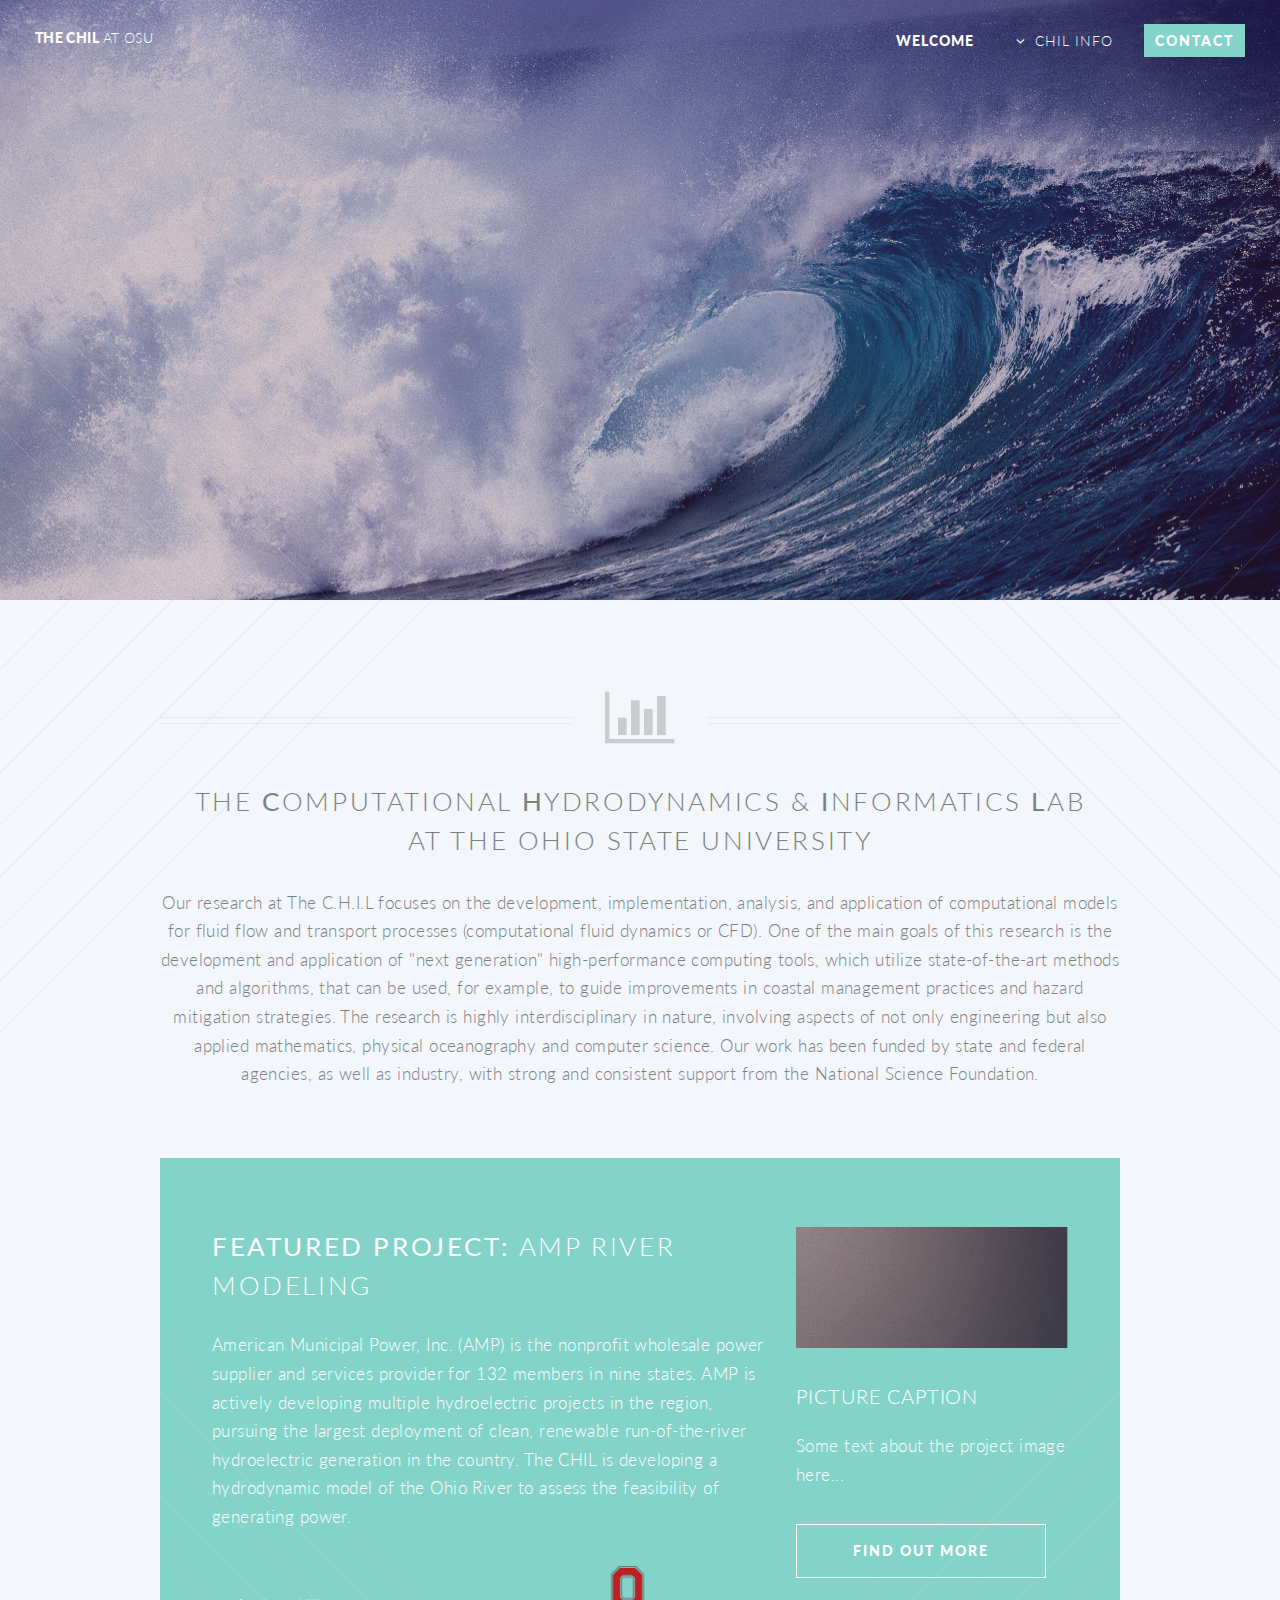
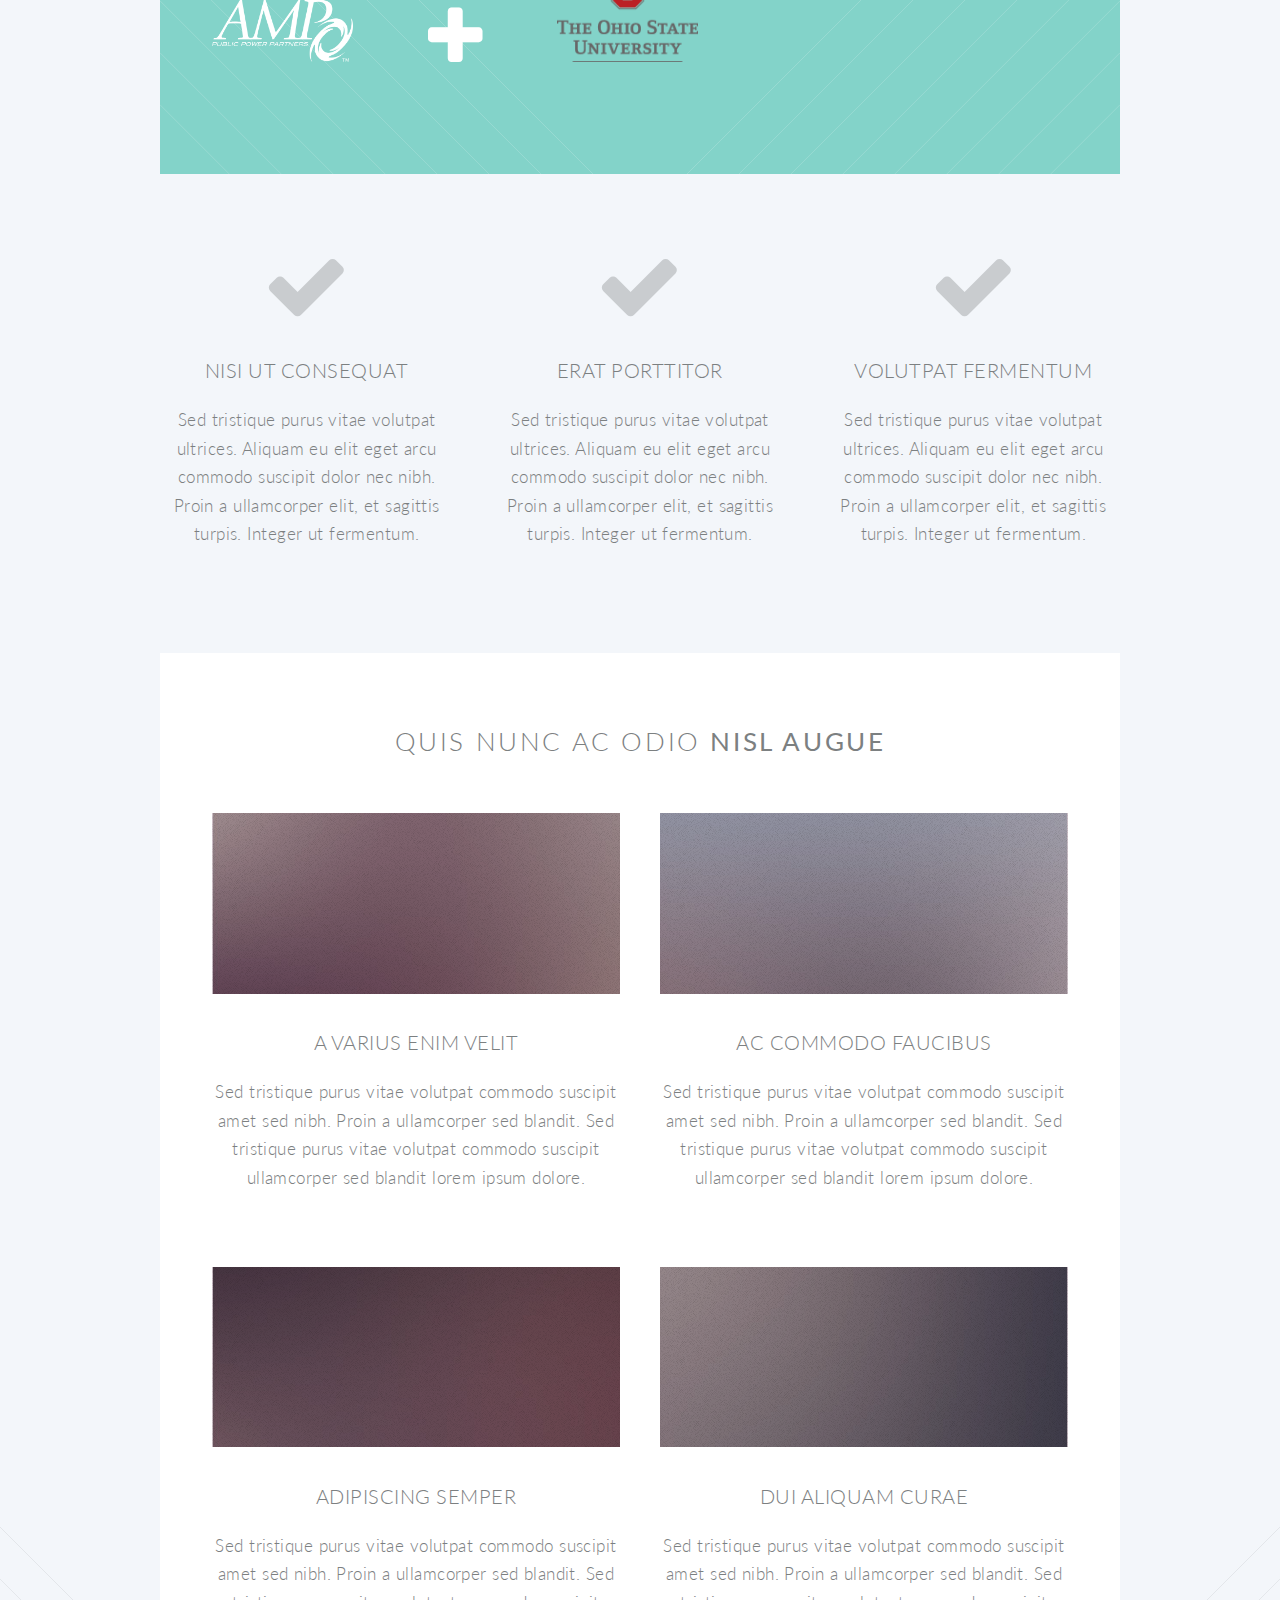
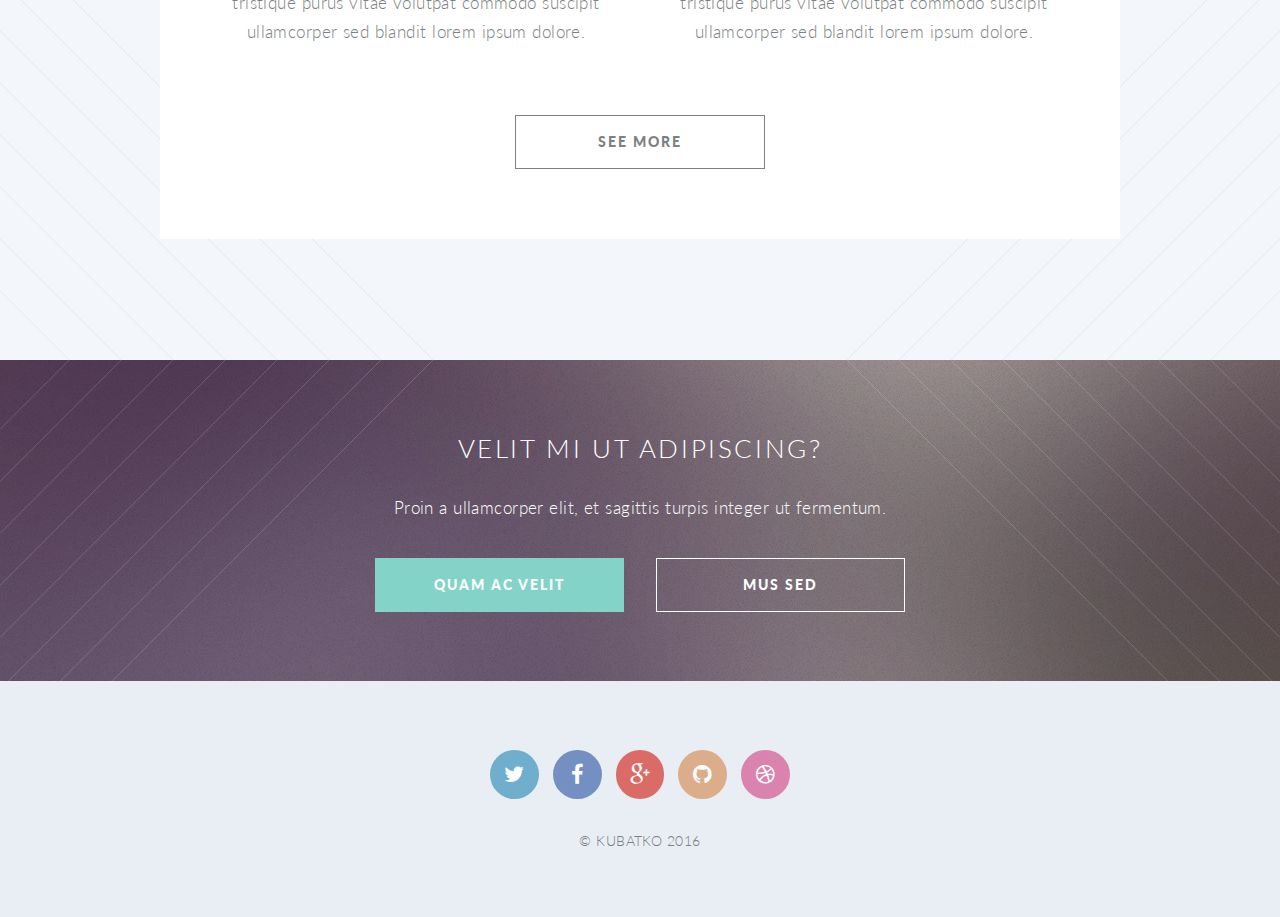
==== commit ce26ec43: "added current students page" ====
--- a/index.html
+++ b/index.html
@@ -6,7 +6,7 @@
 -->
 <html>
 	<head>
-		<title>Untitled</title>
+		<title>THE C.H.I.L.</title>
 		<meta charset="utf-8" />
 		<meta name="viewport" content="width=device-width, initial-scale=1" />
 		<!--[if lte IE 8]><script src="assets/js/ie/html5shiv.js"></script><![endif]-->
@@ -24,25 +24,22 @@
 						<ul>
 							<li class="current"><a href="index.html">Welcome</a></li>
 							<li class="submenu">
-								<a href="#">Layouts</a>
+								<a href="#">CHIL INFO</a>
 								<ul>
-									<li><a href="left-sidebar.html">Left Sidebar</a></li>
-									<li><a href="right-sidebar.html">Right Sidebar</a></li>
-									<li><a href="no-sidebar.html">No Sidebar</a></li>
-									<li><a href="contact.html">Contact</a></li>
-									<li class="submenu">
-										<a href="#">Submenu</a>
-										<ul>
-											<li><a href="#">Dolore Sed</a></li>
-											<li><a href="#">Consequat</a></li>
-											<li><a href="#">Lorem Magna</a></li>
-											<li><a href="#">Sed Magna</a></li>
-											<li><a href="#">Ipsum Nisl</a></li>
-										</ul>
-									</li>
+                                    <li class="submenu">
+                                        <a href="#">The Team</a>
+                                        <ul>
+                                            <li><a href="CurrentMembers.html">Current Members</a></li>
+                                            <li><a href="#">Past Members</a></li>
+                                            <li><a href="#">Travels</a></li>
+                                        </ul>
+                                    </li>
+									<li><a href="right-sidebar.html">Projects</a></li>
+									<li><a href="no-sidebar.html">Publications</a></li>
+									<li><a href="contact.html">Products</a></li>
 								</ul>
 							</li>
-							<li><a href="#" class="button special">Contact</a></li>
+							<li><a href="contact.html" class="button special">Contact</a></li>
 						</ul>
 					</nav>
 				</header>
@@ -267,7 +264,7 @@
 					</ul>
 
 					<ul class="copyright">
-						<li>&copy; Untitled</li>
+						<li>&copy; KUBATKO 2016</li>
 					</ul>
 
 				</footer>
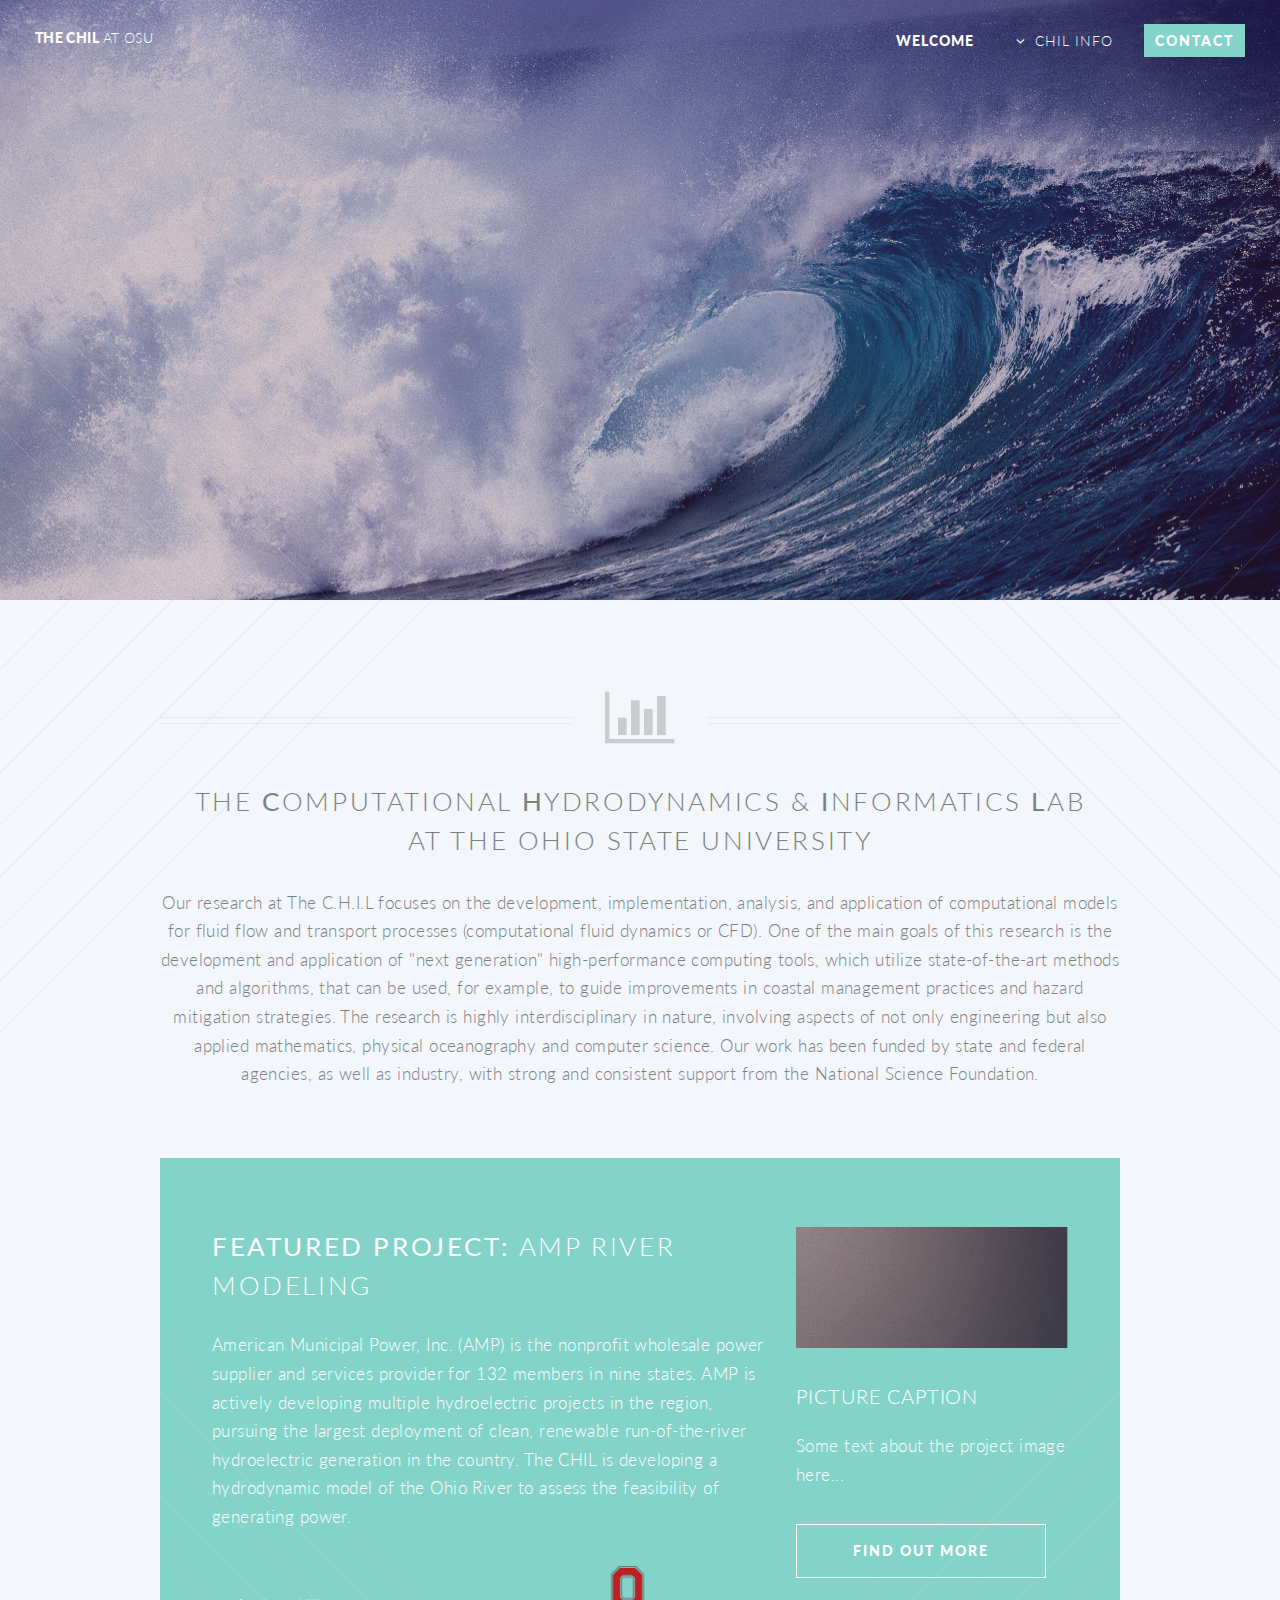
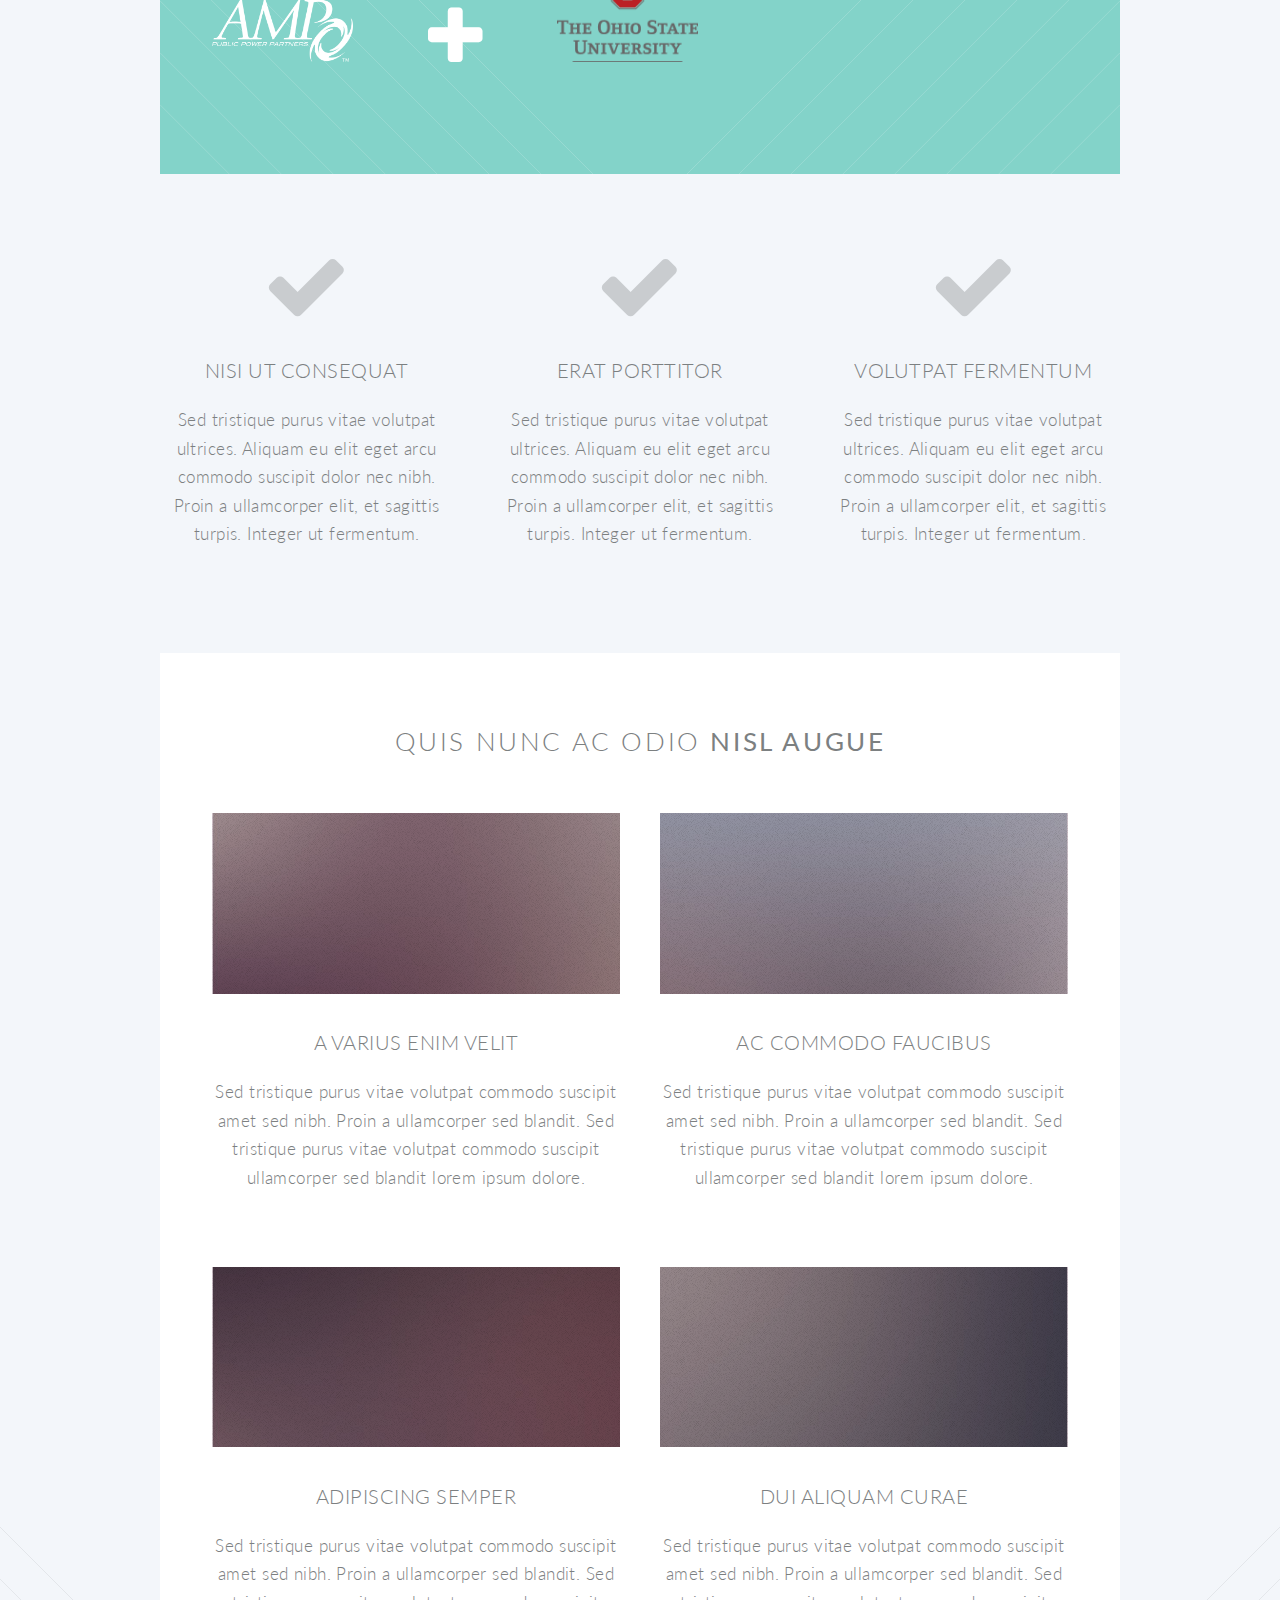
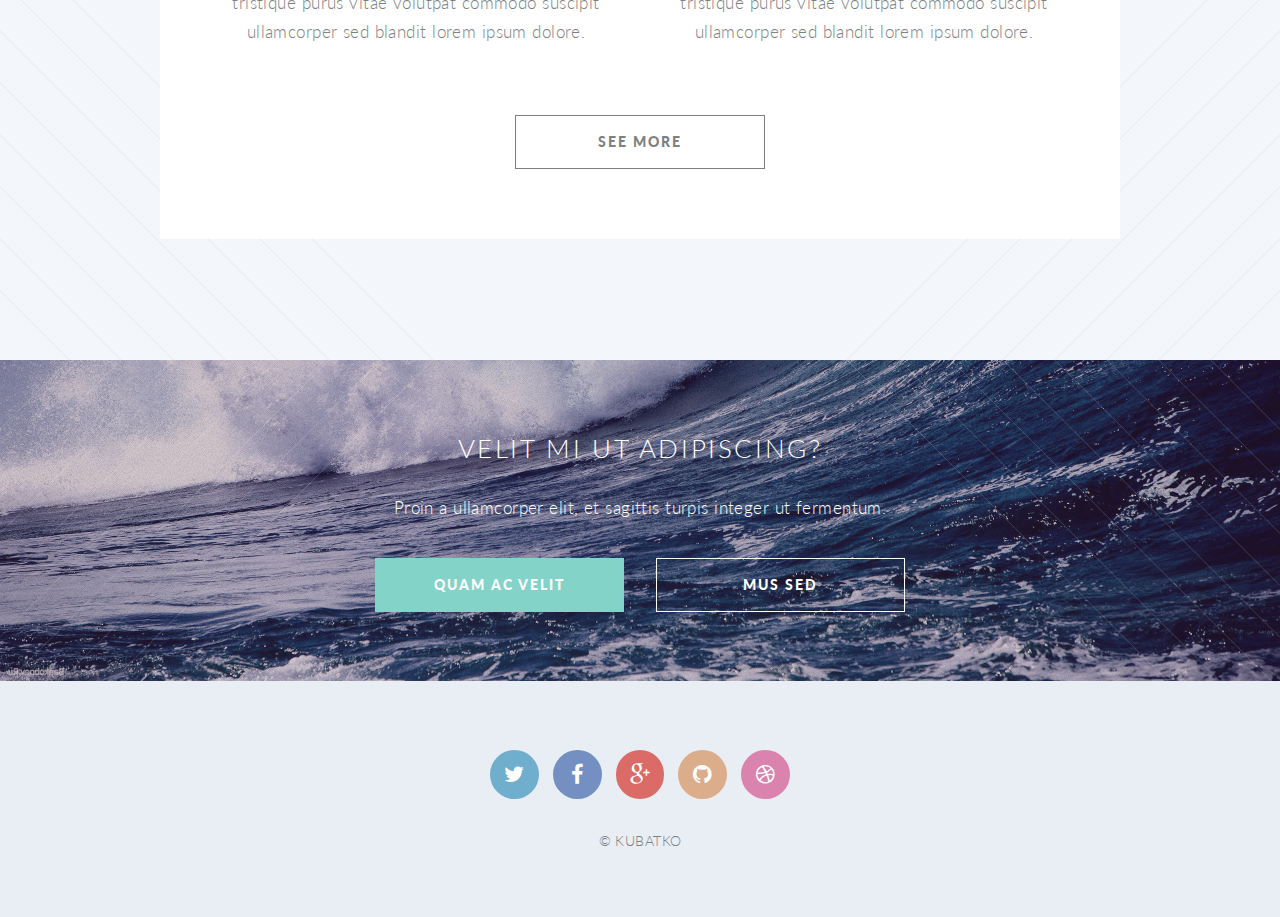
==== commit 957c7ccd: "latest version of ethans site" ====
--- a/index.html
+++ b/index.html
@@ -29,9 +29,9 @@
                                     <li class="submenu">
                                         <a href="#">The Team</a>
                                         <ul>
+											<li><a href="EKubatko.html">Dr. Ethan Kubatko</a></li>
                                             <li><a href="CurrentMembers.html">Current Members</a></li>
-                                            <li><a href="#">Past Members</a></li>
-                                            <li><a href="#">Travels</a></li>
+                                            <li><a href="PastMembers.html">Past Members</a></li>                                     
                                         </ul>
                                     </li>
 									<li><a href="right-sidebar.html">Projects</a></li>
@@ -264,7 +264,7 @@
 					</ul>
 
 					<ul class="copyright">
-						<li>&copy; KUBATKO 2016</li>
+						<li>&copy; KUBATKO</li>
 					</ul>
 
 				</footer>
--- a/assets/css/main.css
+++ b/assets/css/main.css
@@ -2493,7 +2493,7 @@
 	#cta {
 		background-attachment: scroll, scroll, scroll, fixed;
 		background-color: #645862;
-		background-image: url("images/light-tl.svg"), url("images/light-tr.svg"), url("images/overlay.png"), url("../../images/banner.jpg");
+		background-image: url("images/light-tl.svg"), url("images/light-tr.svg"), url("images/overlay.png"), url("../../images/Ocean-Waves.jpg");
 		background-position: top left, top right, top left, bottom center;
 		background-repeat: no-repeat, no-repeat, repeat, no-repeat;
 		background-size: 25em, 25em, auto, cover;
